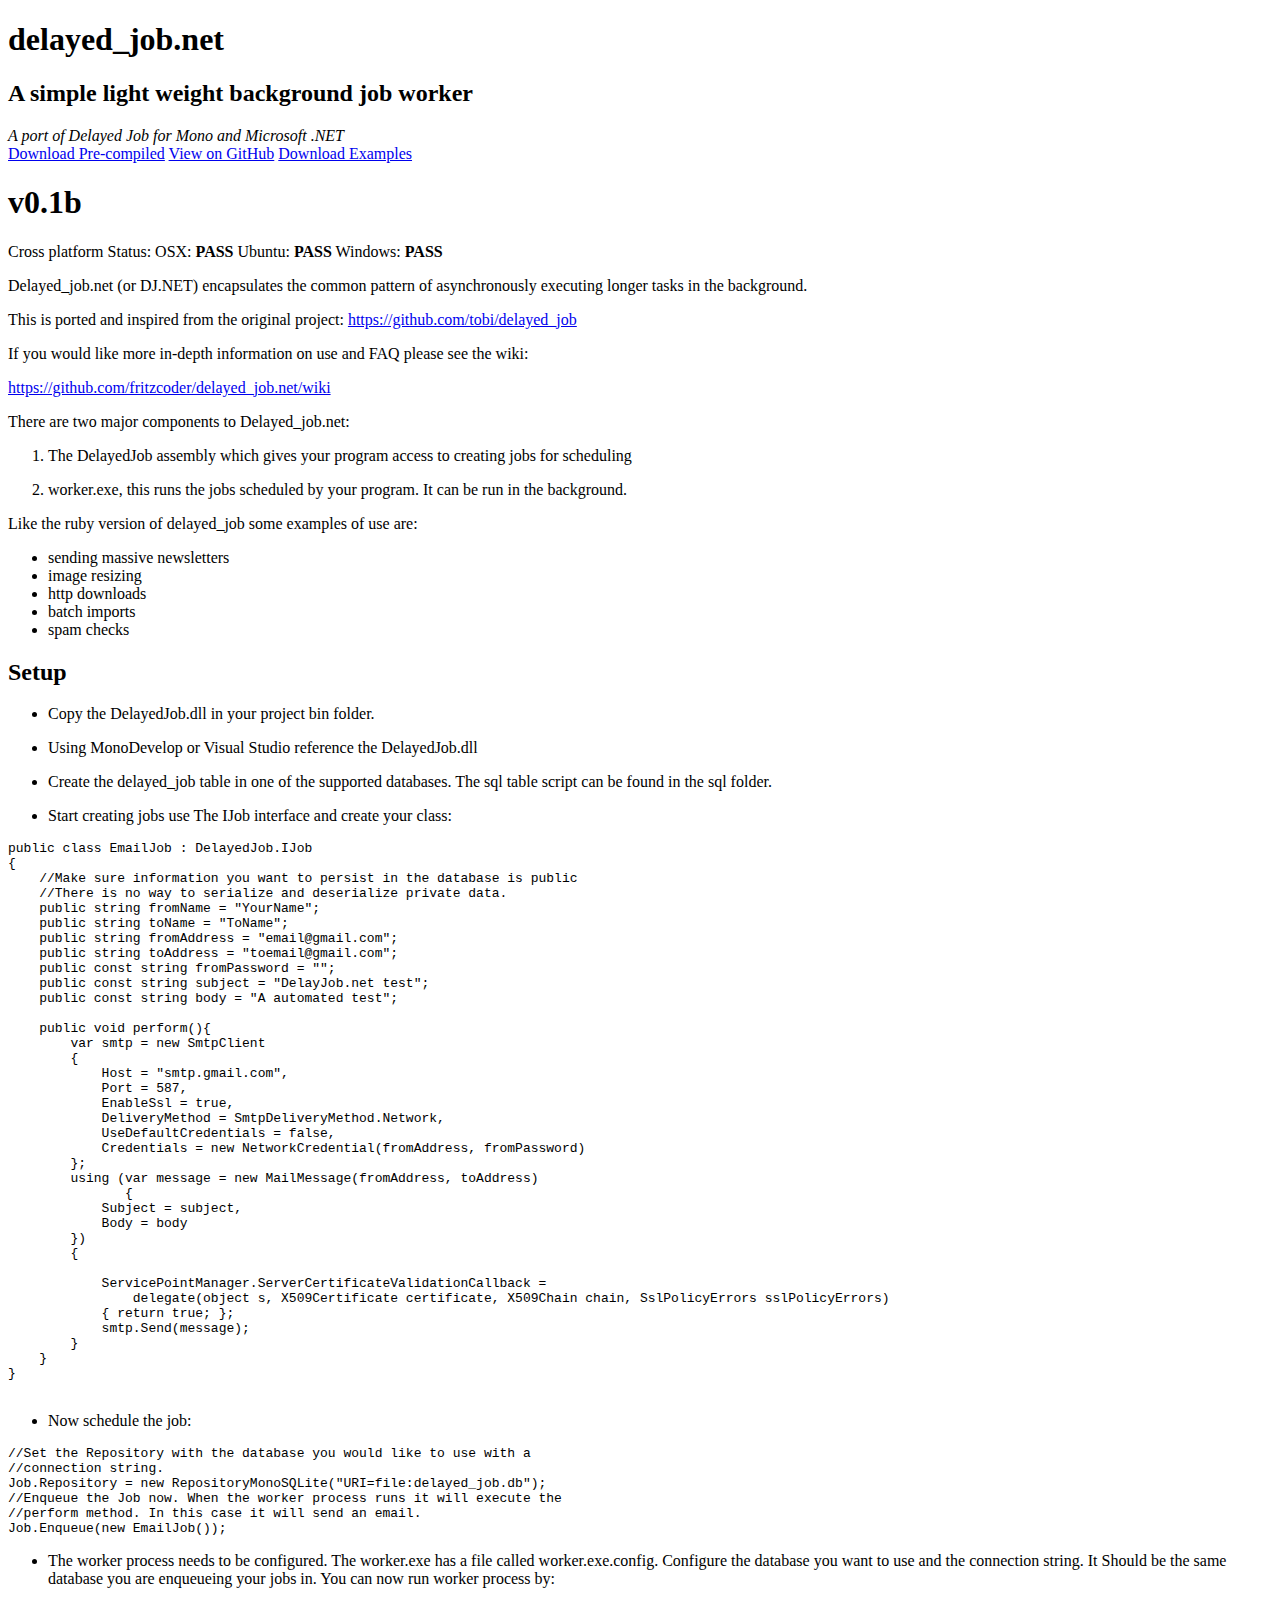
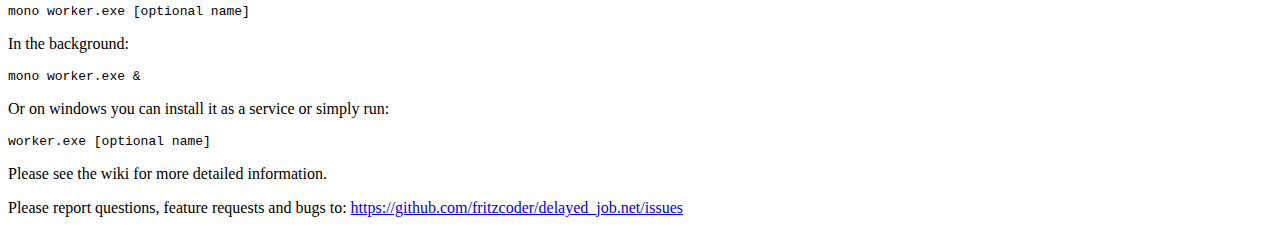
==== index.html @ 533db27e "Update index.html" ====
<!DOCTYPE html>
<html>
  <head>
    <meta charset='utf-8'>
    <meta http-equiv="X-UA-Compatible" content="chrome=1">

    <link rel="stylesheet" type="text/css" href="stylesheets/stylesheet.css" media="screen" />
    <link rel="stylesheet" type="text/css" href="stylesheets/pygment_trac.css" media="screen" />
    <link rel="stylesheet" type="text/css" href="stylesheets/print.css" media="print" />

    <title>delayed_job.net by fritzcoder</title>
  </head>

  <body>
    <header>
      <div class="container">
        <h1>delayed_job.net</h1>
        <h2>A simple light weight background job worker</h2>
        <i>A port of Delayed Job for Mono and Microsoft .NET</i>

        <section id="downloads">
          <a href="https://github.com/fritzcoder/delayed_job.net/releases/download/v0.1-beta/delayed_job.net.zip" class="btn">
          Download Pre-compiled</a>
          <a href="https://github.com/fritzcoder/delayed_job.net" class="btn btn-github"><span class="icon"></span>View on GitHub</a>
          <a href=" https://github.com/fritzcoder/delayed_job.net_examples/archive/v0.1.zip" class="btn">
          Download Examples</a>
        </section>
      </div>
    </header>

    <div class="container">
      <section id="main_content">
        <h1>
<a name="delayed-jobnet-v01b" class="anchor" href="#delayed-jobnet-v01b">
<span class="octicon octicon-link"></span></a>v0.1b</h1>

<p>Cross platform Status:
OSX: <strong>PASS</strong>
Ubuntu: <strong>PASS</strong>
Windows: <strong>PASS</strong> </p>

<p>Delayed_job.net (or DJ.NET) encapsulates the common pattern of asynchronously executing longer tasks in the background.</p>

<p>This is ported and inspired from the original project:
<a href="https://github.com/tobi/delayed_job">https://github.com/tobi/delayed_job</a></p>

<p>If you would like more in-depth information on use and FAQ please see the wiki: </p>

<p><a href="https://github.com/fritzcoder/delayed_job.net/wiki">https://github.com/fritzcoder/delayed_job.net/wiki</a></p>

<p>There are two major components to Delayed_job.net:</p>

<ol>
<li><p>The DelayedJob assembly which gives your program access to creating jobs for scheduling</p></li>
<li><p>worker.exe, this runs the jobs scheduled by your program. It can be run in the background.</p></li>
</ol>

<p>Like the ruby version of delayed_job some examples of use are: </p>

<ul>
<li>sending massive newsletters</li>
<li>image resizing</li>
<li>http downloads</li>
<li>batch imports </li>
<li>spam checks </li>
</ul><h2>
<a name="setup" class="anchor" href="#setup"><span class="octicon octicon-link"></span></a>Setup</h2>

<ul>
<li><p>Copy the DelayedJob.dll in your project bin folder.</p></li>
<li><p>Using MonoDevelop or Visual Studio reference the DelayedJob.dll</p></li>
<li><p>Create the delayed_job table in one of the supported databases. The sql table script can be found in the sql folder.</p></li>
<li><p>Start creating jobs use The IJob interface and create your class:</p></li>
</ul><pre><code>public class EmailJob : DelayedJob.IJob
{
    //Make sure information you want to persist in the database is public
    //There is no way to serialize and deserialize private data.
    public string fromName = "YourName";
    public string toName = "ToName";
    public string fromAddress = "email@gmail.com";
    public string toAddress = "toemail@gmail.com";
    public const string fromPassword = "";
    public const string subject = "DelayJob.net test";
    public const string body = "A automated test";

    public void perform(){
        var smtp = new SmtpClient
        {
            Host = "smtp.gmail.com",
            Port = 587,
            EnableSsl = true,
            DeliveryMethod = SmtpDeliveryMethod.Network,
            UseDefaultCredentials = false,
            Credentials = new NetworkCredential(fromAddress, fromPassword)
        };
        using (var message = new MailMessage(fromAddress, toAddress)
               {
            Subject = subject,
            Body = body
        })
        {

            ServicePointManager.ServerCertificateValidationCallback = 
                delegate(object s, X509Certificate certificate, X509Chain chain, SslPolicyErrors sslPolicyErrors) 
            { return true; };
            smtp.Send(message);
        }
    }
}

</code></pre>

<ul>
<li>Now schedule the job:</li>
</ul><pre><code>//Set the Repository with the database you would like to use with a
//connection string. 
Job.Repository = new RepositoryMonoSQLite("URI=file:delayed_job.db");
//Enqueue the Job now. When the worker process runs it will execute the 
//perform method. In this case it will send an email.
Job.Enqueue(new EmailJob());
</code></pre>

<ul>
<li>The worker process needs to be configured. The worker.exe has a file called
worker.exe.config. Configure the database you want to use and the connection string. 
It Should be the same database you are enqueueing your jobs in. You can now 
run worker process by:</li>
</ul><pre><code>mono worker.exe [optional name]
</code></pre>

<p>In the background: </p>

<pre><code>mono worker.exe &amp;
</code></pre>

<p>Or on windows you can install it as a service or simply run:</p>
<pre><code>worker.exe [optional name]
</code></pre>

<p>Please see the wiki for more detailed information. </p>

<p>Please report questions, feature requests and bugs to: 
<a href="https://github.com/fritzcoder/delayed_job.net/issues">https://github.com/fritzcoder/delayed_job.net/issues</a></p>
      </section>
    </div>
  </body>
</html>
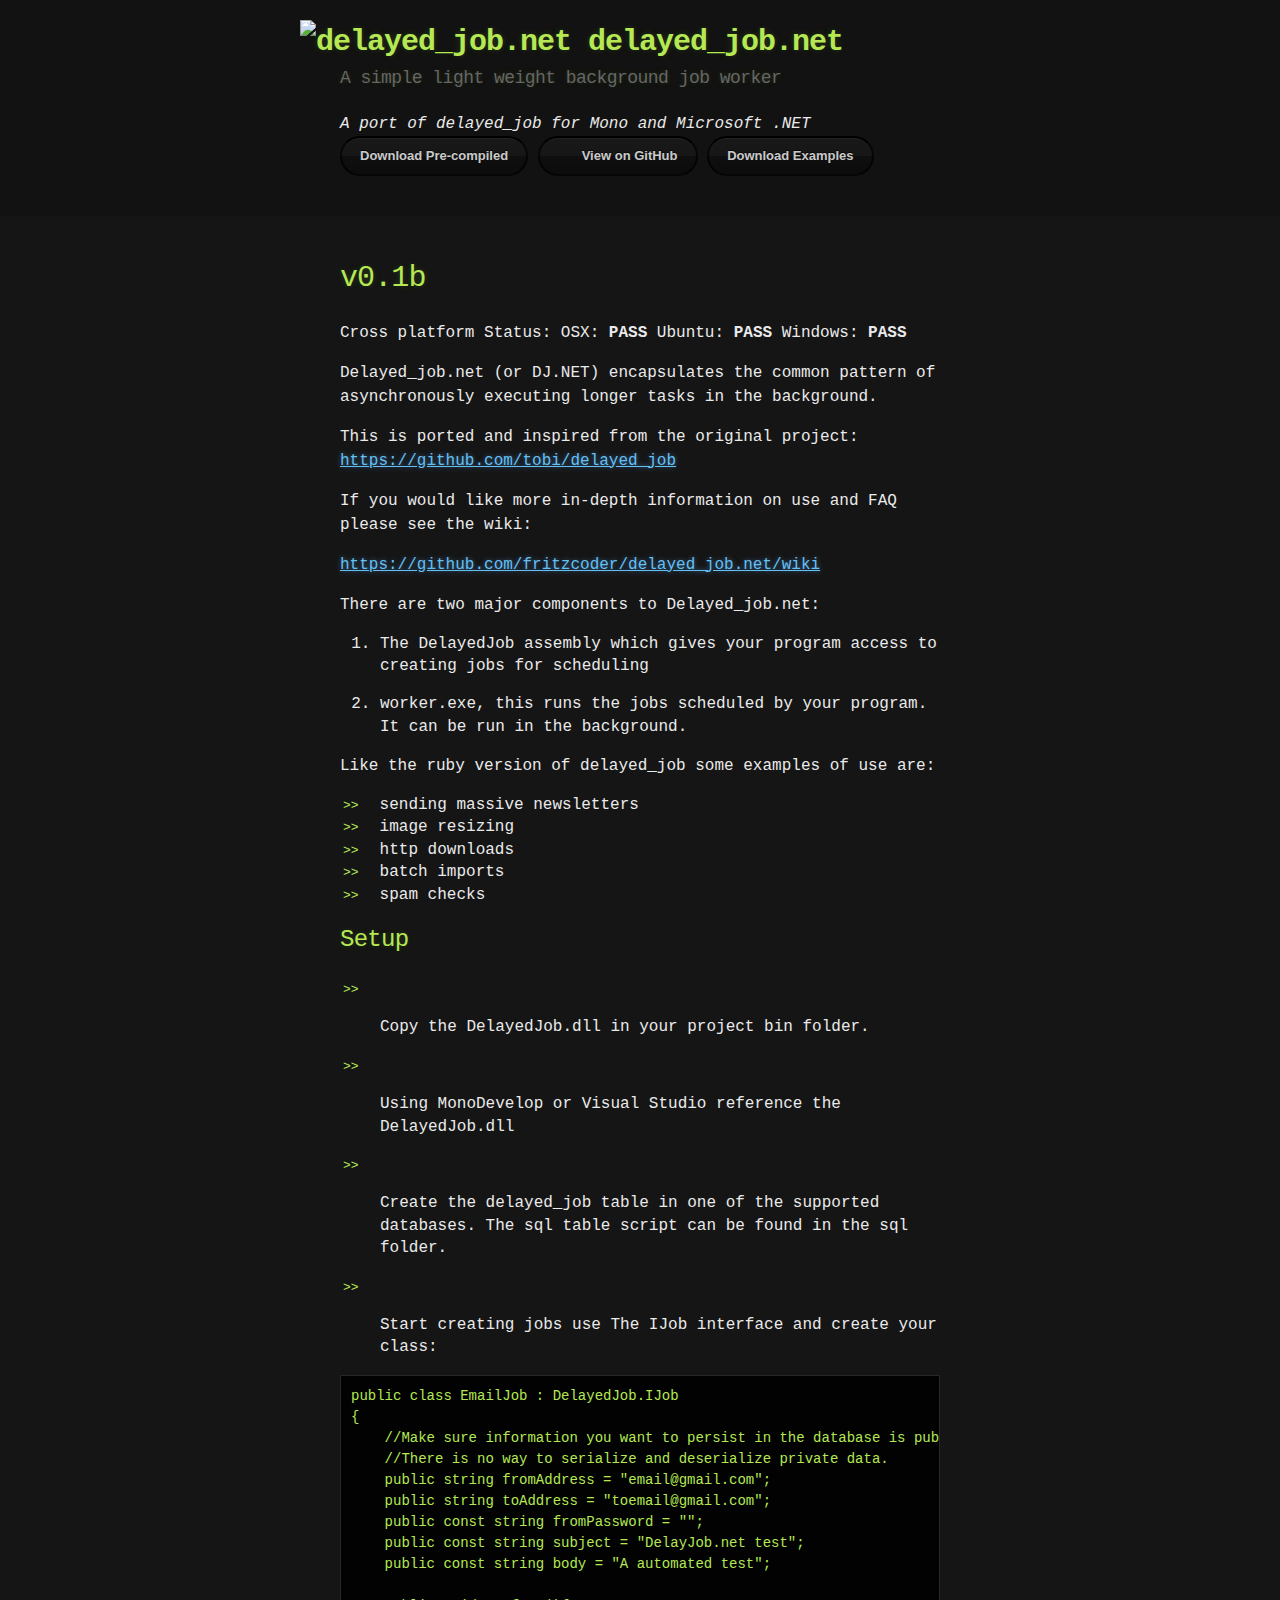
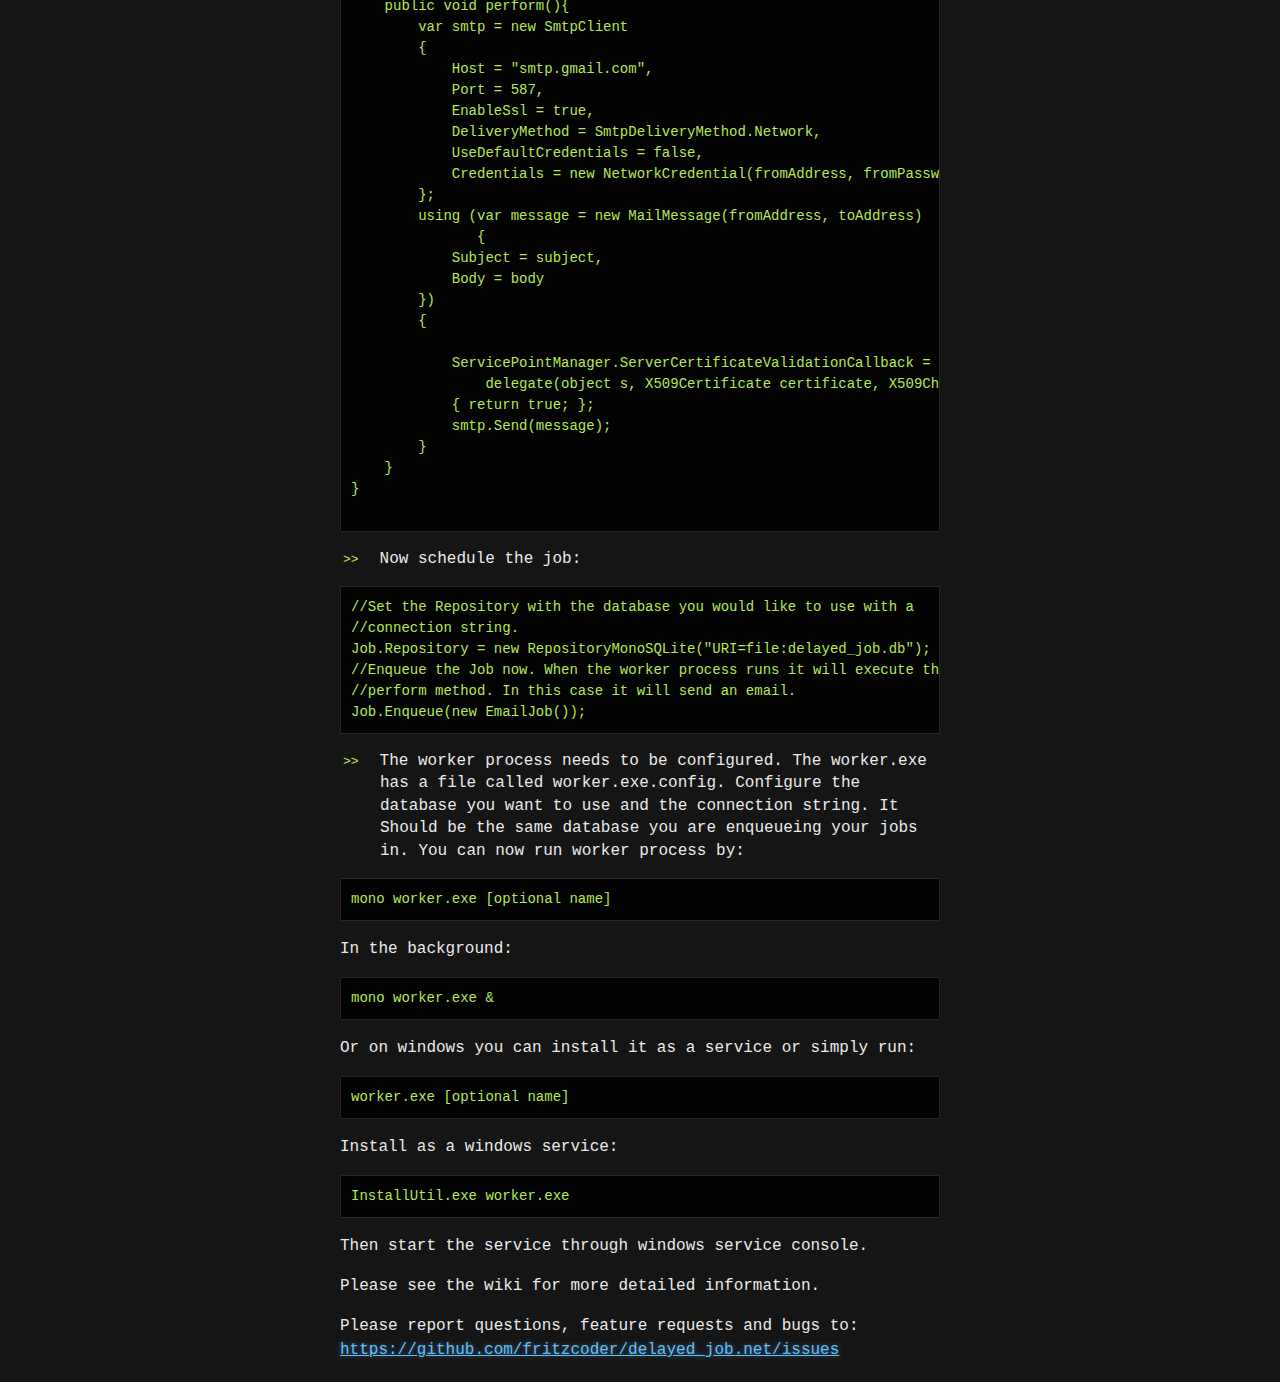
==== commit f9628b4f: "Update index.html" ====
--- a/index.html
+++ b/index.html
@@ -8,15 +8,16 @@
     <link rel="stylesheet" type="text/css" href="stylesheets/pygment_trac.css" media="screen" />
     <link rel="stylesheet" type="text/css" href="stylesheets/print.css" media="print" />
 
-    <title>delayed_job.net by fritzcoder</title>
+    <title>delayed_job.net by Fritz (Fredrick Seitz)</title>
   </head>
 
   <body>
     <header>
       <div class="container">
-        <h1>delayed_job.net</h1>
+        <h1><img src="https://f.cloud.github.com/assets/875813/788006/e75df426-eaee-11e2-98a2-a3270d43960d.png" alt="delayed_job.net"/>
+        delayed_job.net</h1>
         <h2>A simple light weight background job worker</h2>
-        <i>A port of Delayed Job for Mono and Microsoft .NET</i>
+        <i>A port of delayed_job for Mono and Microsoft .NET</i>
 
         <section id="downloads">
           <a href="https://github.com/fritzcoder/delayed_job.net/releases/download/v0.1-beta/delayed_job.net.zip" class="btn">
@@ -75,8 +76,6 @@
 {
     //Make sure information you want to persist in the database is public
     //There is no way to serialize and deserialize private data.
-    public string fromName = "YourName";
-    public string toName = "ToName";
     public string fromAddress = "email@gmail.com";
     public string toAddress = "toemail@gmail.com";
     public const string fromPassword = "";
@@ -137,6 +136,11 @@
 <pre><code>worker.exe [optional name]
 </code></pre>
 
+<p>Install as a windows service:</p>
+<pre><code>InstallUtil.exe worker.exe 
+</code></pre>
+<p>Then start the service through windows service console.</p>
+
 <p>Please see the wiki for more detailed information. </p>
 
 <p>Please report questions, feature requests and bugs to: 
--- a/stylesheets/stylesheet.css
+++ b/stylesheets/stylesheet.css
@@ -0,0 +1,246 @@
+body {
+  margin: 0;
+  padding: 0;
+  background: #151515 url("../images/bkg.png") 0 0;
+  color: #eaeaea;
+  font: 16px;
+  line-height: 1.5;
+  font-family: Monaco, "Bitstream Vera Sans Mono", "Lucida Console", Terminal, monospace;
+}
+
+/* General & 'Reset' Stuff */
+
+.container {
+  width: 90%;
+  max-width: 600px;
+  margin: 0 auto;
+}
+
+section {
+  display: block;
+  margin: 0 0 20px 0;
+}
+
+h1, h2, h3, h4, h5, h6 {
+  margin: 0 0 20px;
+}
+
+li {
+  line-height: 1.4 ;
+}
+
+/* Header, <header>
+   header   - container
+   h1       - project name
+   h2       - project description
+*/
+
+header {
+  background: rgba(0, 0, 0, 0.1);
+  width: 100%;
+  /*border-bottom: 1px dashed #b5e853;*/
+  padding: 20px 0;
+  margin: 0 0 40px 0;
+}
+
+header h1 {
+  font-size: 30px;
+  line-height: 1.5;
+  margin: 0 0 0 -40px;
+  font-weight: bold;
+  font-family: Monaco, "Bitstream Vera Sans Mono", "Lucida Console", Terminal, monospace;
+  color: #b5e853;
+  text-shadow: 0 1px 1px rgba(0, 0, 0, 0.1),
+               0 0 5px rgba(181, 232, 83, 0.1),
+               0 0 10px rgba(181, 232, 83, 0.1);
+  letter-spacing: -1px;
+  -webkit-font-smoothing: antialiased;
+}
+
+header h1:before {
+  font-size: 24px;
+}
+
+header h2 {
+  font-size: 18px;
+  font-weight: 300;
+  color: #666;
+}
+
+#downloads .btn {
+  display: inline-block;
+  text-align: center;
+  margin: 0;
+}
+
+/* Main Content
+*/
+
+#main_content {
+  width: 100%;
+  -webkit-font-smoothing: antialiased;
+}
+section img {
+  max-width: 100%
+}
+
+h1, h2, h3, h4, h5, h6 {
+  font-weight: normal;
+  font-family: Monaco, "Bitstream Vera Sans Mono", "Lucida Console", Terminal, monospace;
+  color: #b5e853;
+  letter-spacing: -0.03em;
+  text-shadow: 0 1px 1px rgba(0, 0, 0, 0.1),
+               0 0 5px rgba(181, 232, 83, 0.1),
+               0 0 10px rgba(181, 232, 83, 0.1);
+}
+
+#main_content h1 {
+  font-size: 30px;
+}
+
+#main_content h2 {
+  font-size: 24px;
+}
+
+#main_content h3 {
+  font-size: 18px;
+}
+
+#main_content h4 {
+  font-size: 14px;
+}
+
+#main_content h5 {
+  font-size: 12px;
+  text-transform: uppercase;
+  margin: 0 0 5px 0;
+}
+
+#main_content h6 {
+  font-size: 12px;
+  text-transform: uppercase;
+  color: #999;
+  margin: 0 0 5px 0;
+}
+
+dt {
+  font-style: italic;
+  font-weight: bold;
+}
+
+ul li {
+  list-style: none;
+}
+
+ul li:before {
+  content: ">>";
+  font-family: Monaco, "Bitstream Vera Sans Mono", "Lucida Console", Terminal, monospace;
+  font-size: 13px;
+  color: #b5e853;
+  margin-left: -37px;
+  margin-right: 21px;
+  line-height: 16px;
+}
+
+blockquote {
+  color: #aaa;
+  padding-left: 10px;
+  border-left: 1px dotted #666;
+}
+
+pre {
+  background: rgba(0, 0, 0, 0.9);
+  border: 1px solid rgba(255, 255, 255, 0.15);
+  padding: 10px;
+  font-size: 14px;
+  color: #b5e853;
+  border-radius: 2px;
+  -moz-border-radius: 2px;
+  -webkit-border-radius: 2px;
+  text-wrap: normal;
+  overflow: auto;
+  overflow-y: hidden;
+}
+
+table {
+  width: 100%;
+  margin: 0 0 20px 0;
+}
+
+th {
+  text-align: left;
+  border-bottom: 1px dashed #b5e853;
+  padding: 5px 10px;
+}
+
+td {
+  padding: 5px 10px;
+}
+
+hr {
+  height: 0;
+  border: 0;
+  border-bottom: 1px dashed #b5e853;
+  color: #b5e853;
+}
+
+/* Buttons
+*/
+
+.btn {
+  display: inline-block;
+  background: -webkit-linear-gradient(top, rgba(40, 40, 40, 0.3), rgba(35, 35, 35, 0.3) 50%, rgba(10, 10, 10, 0.3) 50%, rgba(0, 0, 0, 0.3));
+  padding: 8px 18px;
+  border-radius: 50px;
+  border: 2px solid rgba(0, 0, 0, 0.7);
+  border-bottom: 2px solid rgba(0, 0, 0, 0.7);
+  border-top: 2px solid rgba(0, 0, 0, 1);
+  color: rgba(255, 255, 255, 0.8);
+  font-family: Helvetica, Arial, sans-serif;
+  font-weight: bold;
+  font-size: 13px;
+  text-decoration: none;
+  text-shadow: 0 -1px 0 rgba(0, 0, 0, 0.75);
+  box-shadow: inset 0 1px 0 rgba(255, 255, 255, 0.05);
+}
+
+.btn:hover {
+  background: -webkit-linear-gradient(top, rgba(40, 40, 40, 0.6), rgba(35, 35, 35, 0.6) 50%, rgba(10, 10, 10, 0.8) 50%, rgba(0, 0, 0, 0.8));
+}
+
+.btn .icon {
+  display: inline-block;
+  width: 16px;
+  height: 16px;
+  margin: 1px 8px 0 0;
+  float: left;
+}
+
+.btn-github .icon {
+  opacity: 0.6;
+  background: url("../images/blacktocat.png") 0 0 no-repeat;
+}
+
+/* Links
+   a, a:hover, a:visited
+*/
+
+a {
+  color: #63c0f5;
+  text-shadow: 0 0 5px rgba(104, 182, 255, 0.5);
+}
+
+/* Clearfix */
+
+.cf:before, .cf:after {
+  content:"";
+  display:table;
+}
+
+.cf:after {
+  clear:both;
+}
+
+.cf {
+  zoom:1;
+}
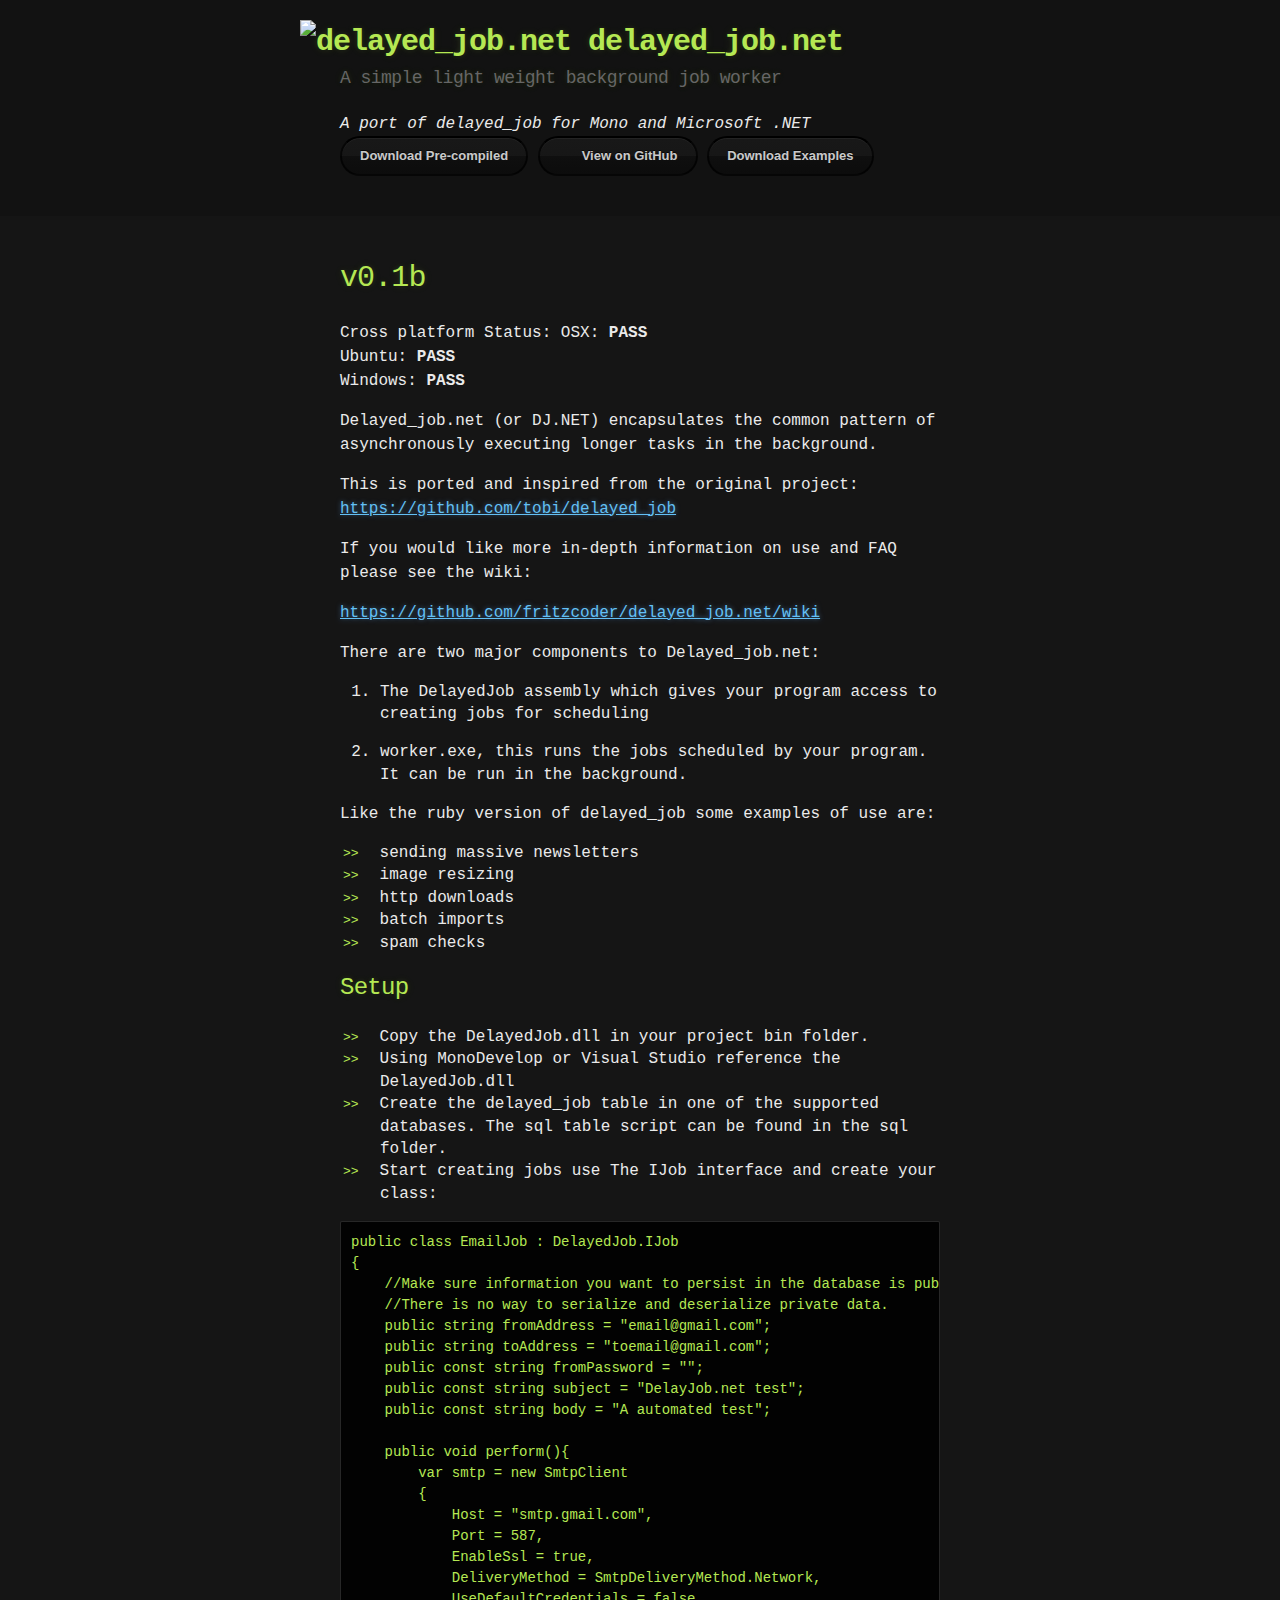
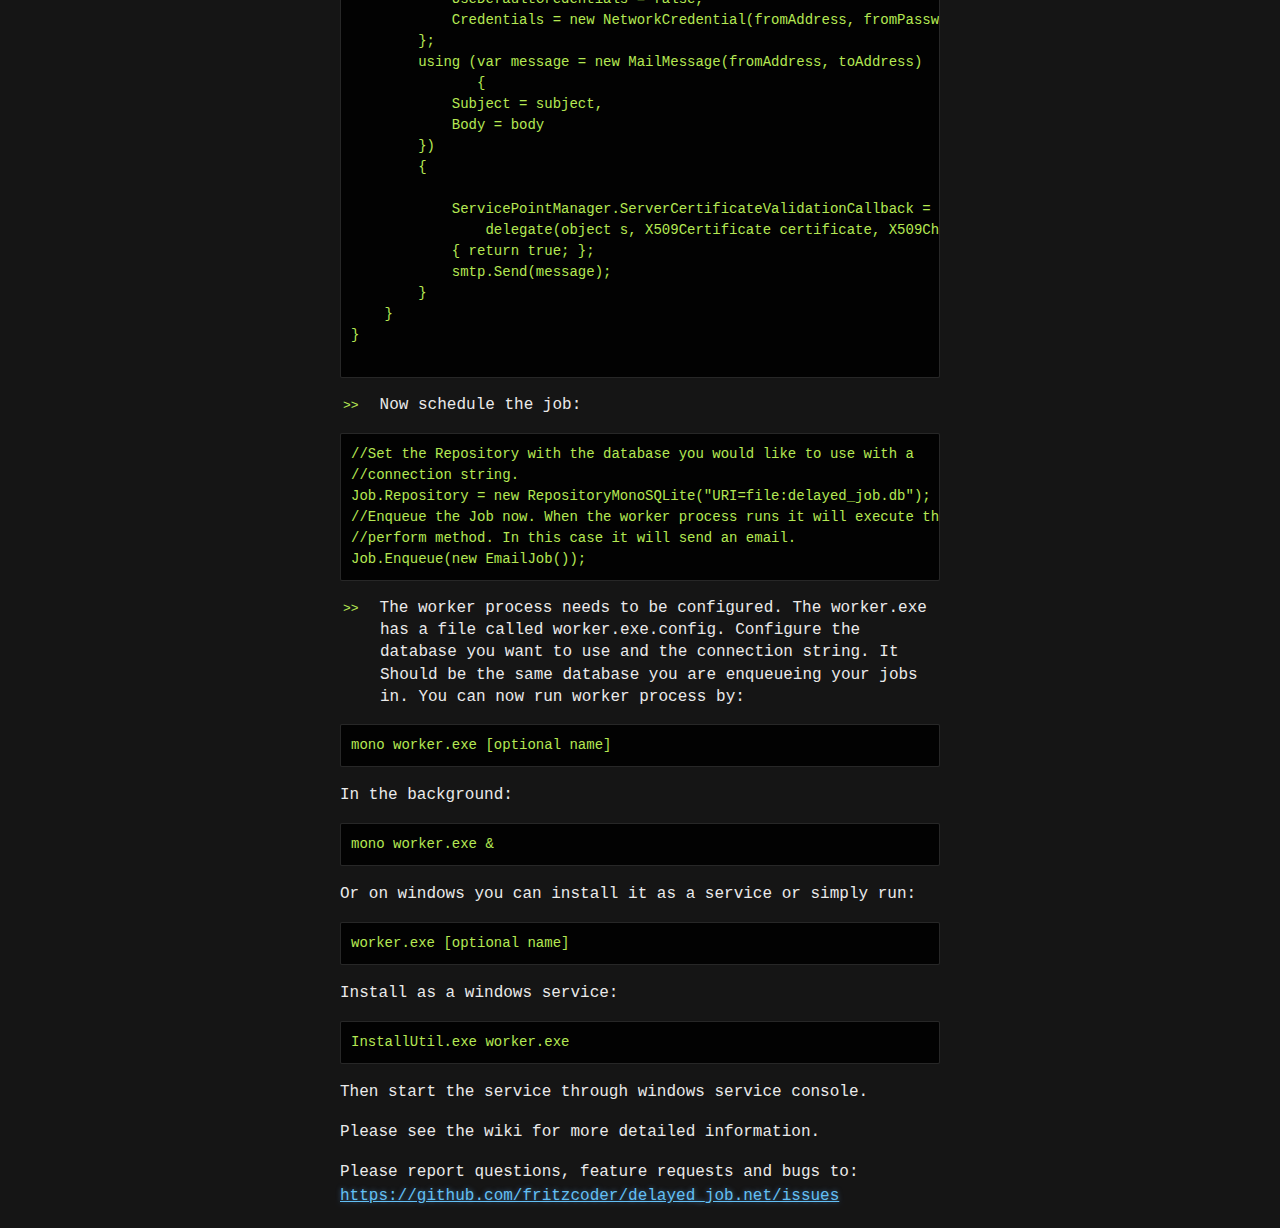
==== commit 0f876d2d: "Update index.html" ====
--- a/index.html
+++ b/index.html
@@ -36,9 +36,9 @@
 <span class="octicon octicon-link"></span></a>v0.1b</h1>
 
 <p>Cross platform Status:
-OSX: <strong>PASS</strong>
-Ubuntu: <strong>PASS</strong>
-Windows: <strong>PASS</strong> </p>
+OSX: <strong>PASS</strong><br />
+Ubuntu: <strong>PASS</strong><br />
+Windows: <strong>PASS</strong><br /> </p>
 
 <p>Delayed_job.net (or DJ.NET) encapsulates the common pattern of asynchronously executing longer tasks in the background.</p>
 
@@ -68,10 +68,11 @@
 <a name="setup" class="anchor" href="#setup"><span class="octicon octicon-link"></span></a>Setup</h2>
 
 <ul>
-<li><p>Copy the DelayedJob.dll in your project bin folder.</p></li>
-<li><p>Using MonoDevelop or Visual Studio reference the DelayedJob.dll</p></li>
-<li><p>Create the delayed_job table in one of the supported databases. The sql table script can be found in the sql folder.</p></li>
-<li><p>Start creating jobs use The IJob interface and create your class:</p></li>
+<li>Copy the DelayedJob.dll in your project bin folder.</li>
+<li>Using MonoDevelop or Visual Studio reference the DelayedJob.dll</li>
+<li>Create the delayed_job table in one of the supported databases. The sql table script can be found in the 
+sql folder.</li>
+<li>Start creating jobs use The IJob interface and create your class:</li>
 </ul><pre><code>public class EmailJob : DelayedJob.IJob
 {
     //Make sure information you want to persist in the database is public
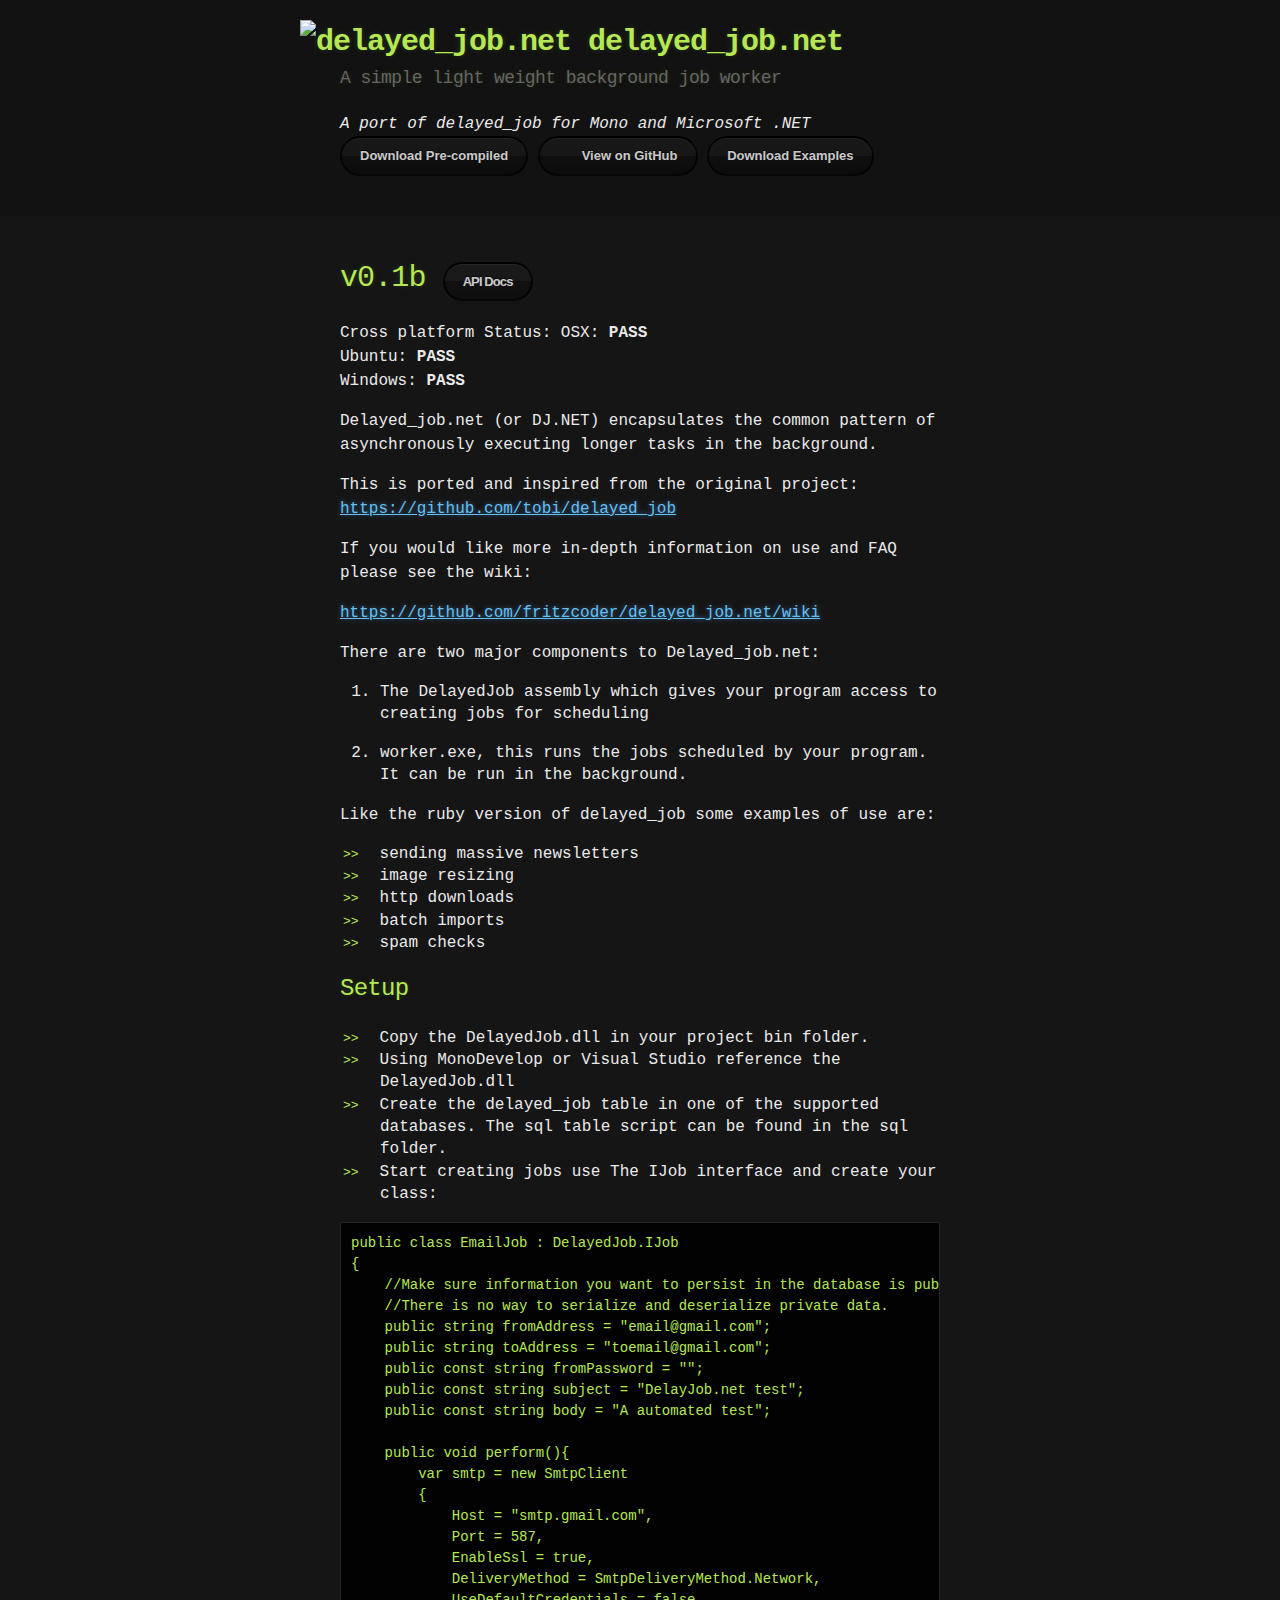
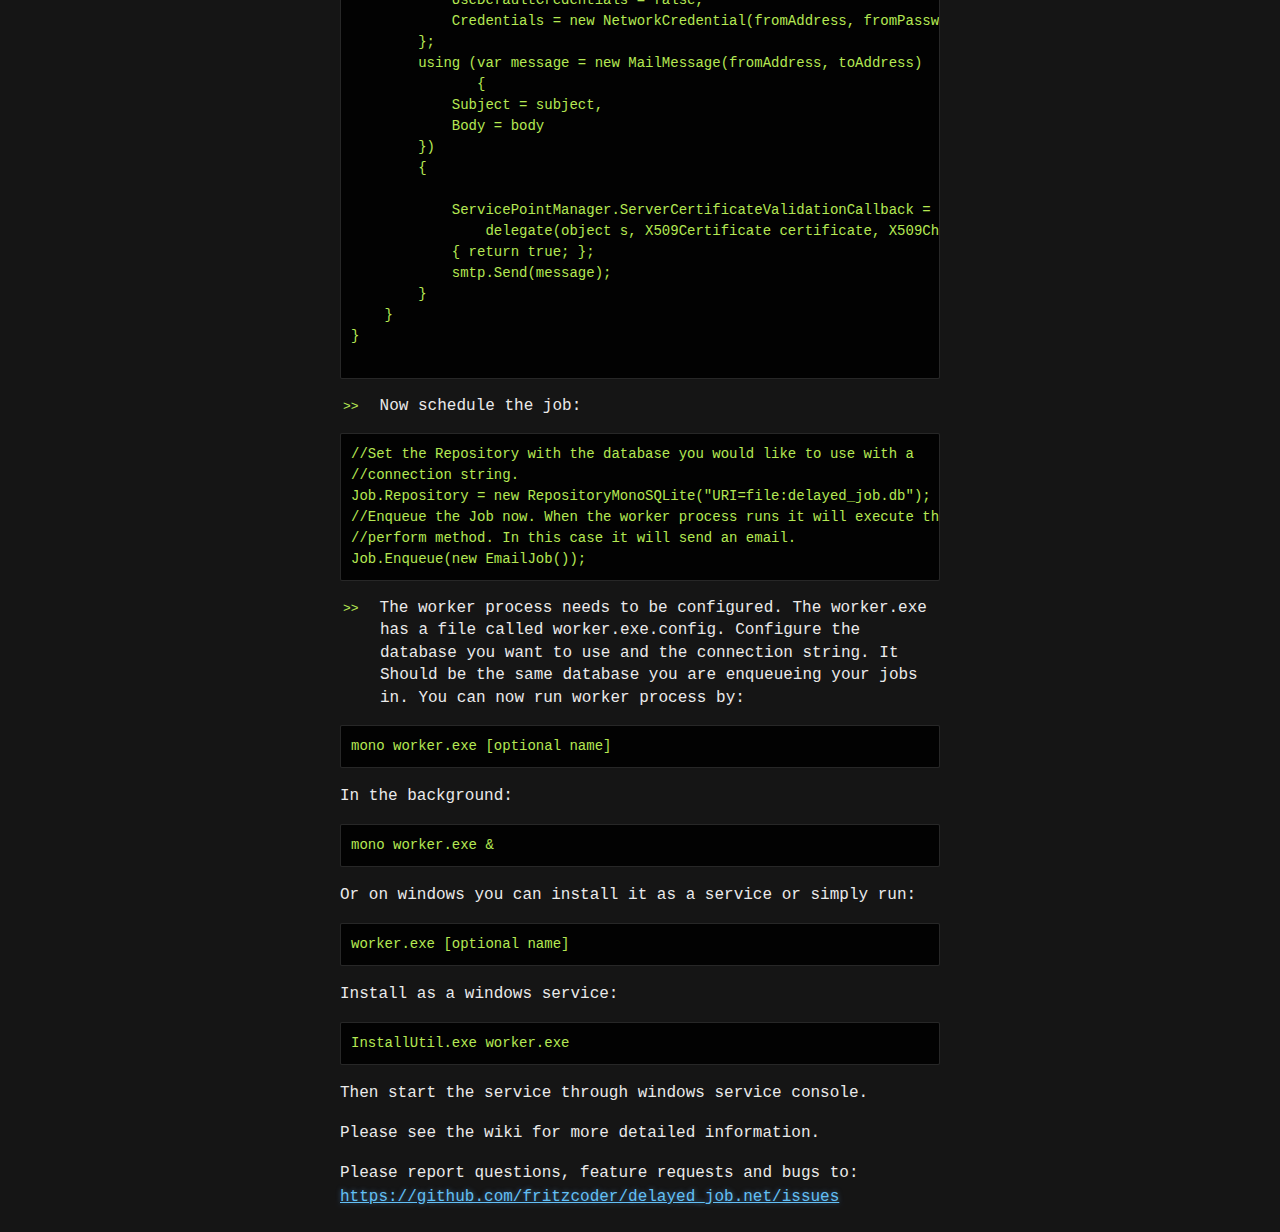
==== commit f80bf031: "update" ====
--- a/index.html
+++ b/index.html
@@ -23,7 +23,7 @@
           <a href="https://github.com/fritzcoder/delayed_job.net/releases/download/v0.1-beta/delayed_job.net.zip" class="btn">
           Download Pre-compiled</a>
           <a href="https://github.com/fritzcoder/delayed_job.net" class="btn btn-github"><span class="icon"></span>View on GitHub</a>
-          <a href=" https://github.com/fritzcoder/delayed_job.net_examples/archive/v0.1.zip" class="btn">
+          <a href="https://github.com/fritzcoder/delayed_job.net/releases/download/v0.1.9/delayed_job.net.zip" class="btn">
           Download Examples</a>
         </section>
       </div>
@@ -33,8 +33,7 @@
       <section id="main_content">
         <h1>
 <a name="delayed-jobnet-v01b" class="anchor" href="#delayed-jobnet-v01b">
-<span class="octicon octicon-link"></span></a>v0.1b</h1>
-
+<span class="octicon octicon-link"></span></a>v0.1b <a href="en/index.html" class="btn">API Docs</a></h1>
 <p>Cross platform Status:
 OSX: <strong>PASS</strong><br />
 Ubuntu: <strong>PASS</strong><br />
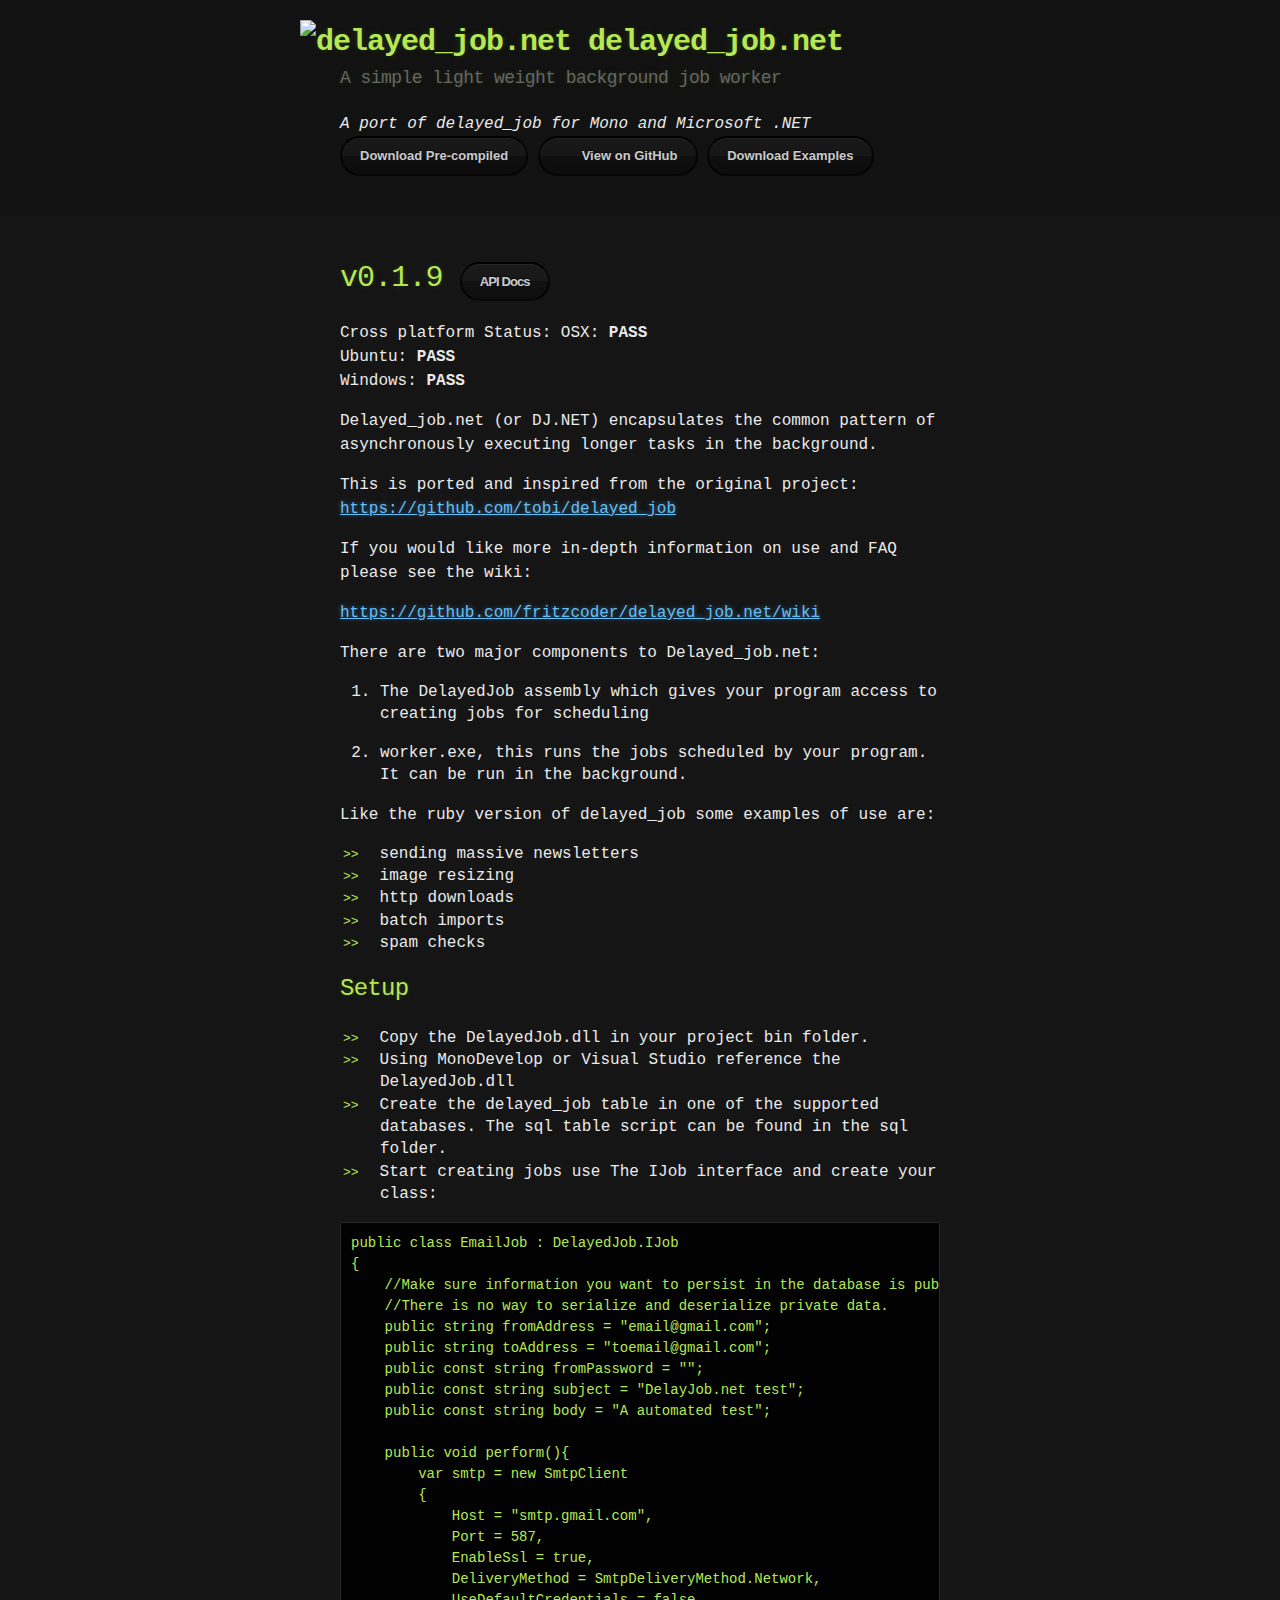
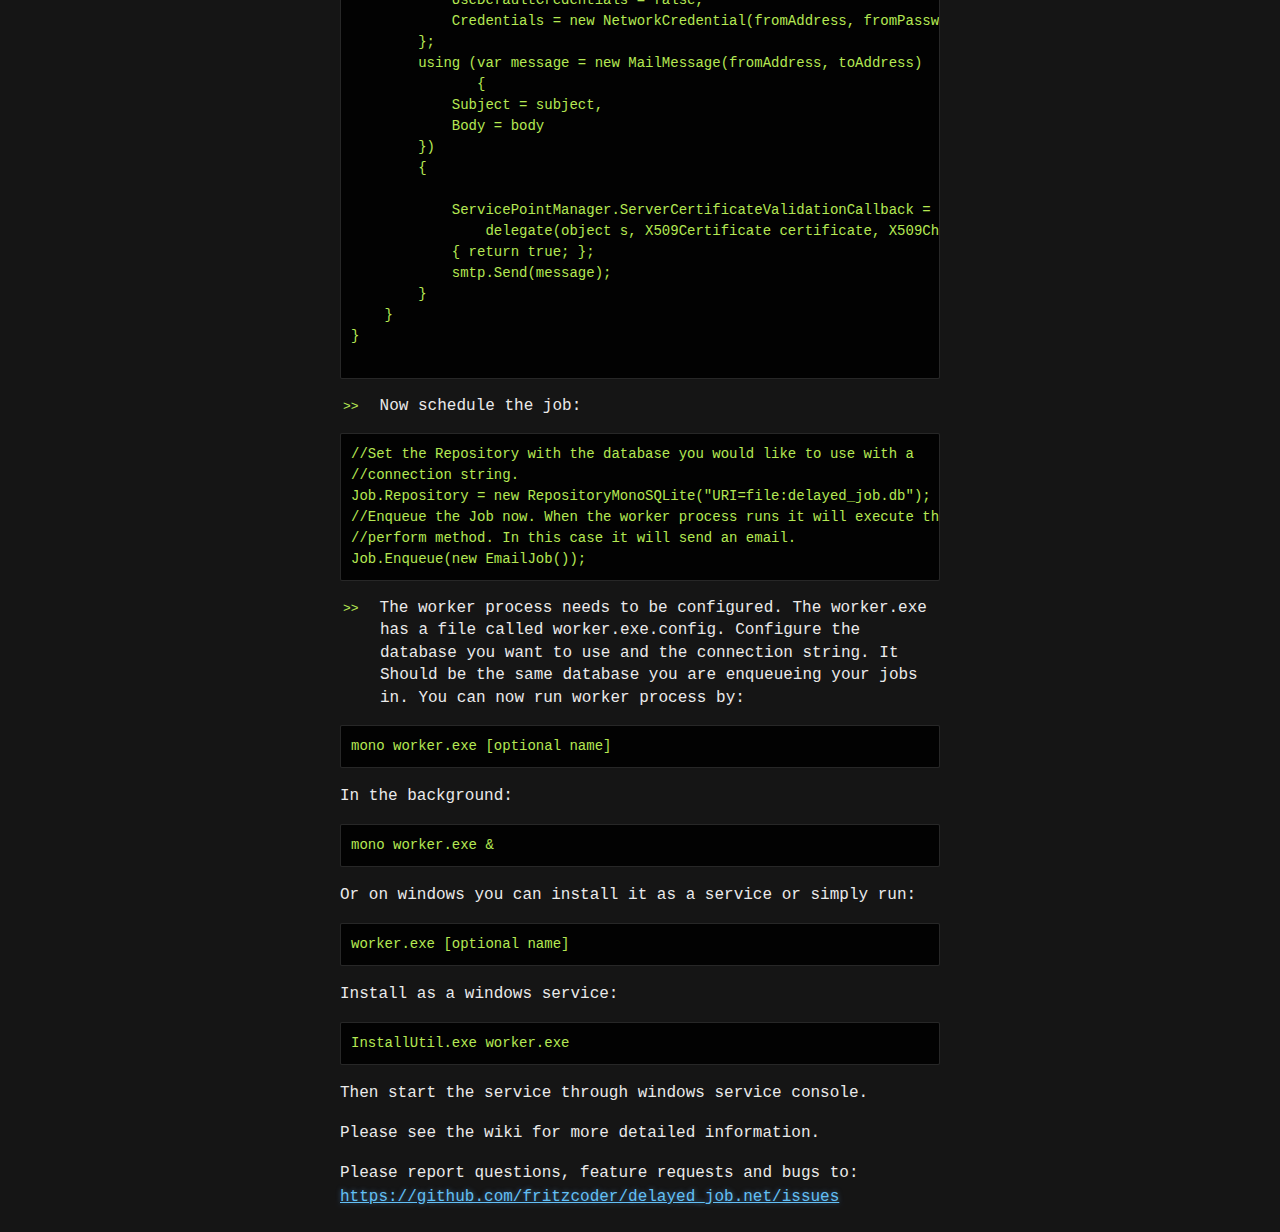
==== commit 33251e88: "update" ====
--- a/index.html
+++ b/index.html
@@ -33,7 +33,7 @@
       <section id="main_content">
         <h1>
 <a name="delayed-jobnet-v01b" class="anchor" href="#delayed-jobnet-v01b">
-<span class="octicon octicon-link"></span></a>v0.1b <a href="en/index.html" class="btn">API Docs</a></h1>
+<span class="octicon octicon-link"></span></a>v0.1.9 <a href="en/index.html" class="btn">API Docs</a></h1>
 <p>Cross platform Status:
 OSX: <strong>PASS</strong><br />
 Ubuntu: <strong>PASS</strong><br />
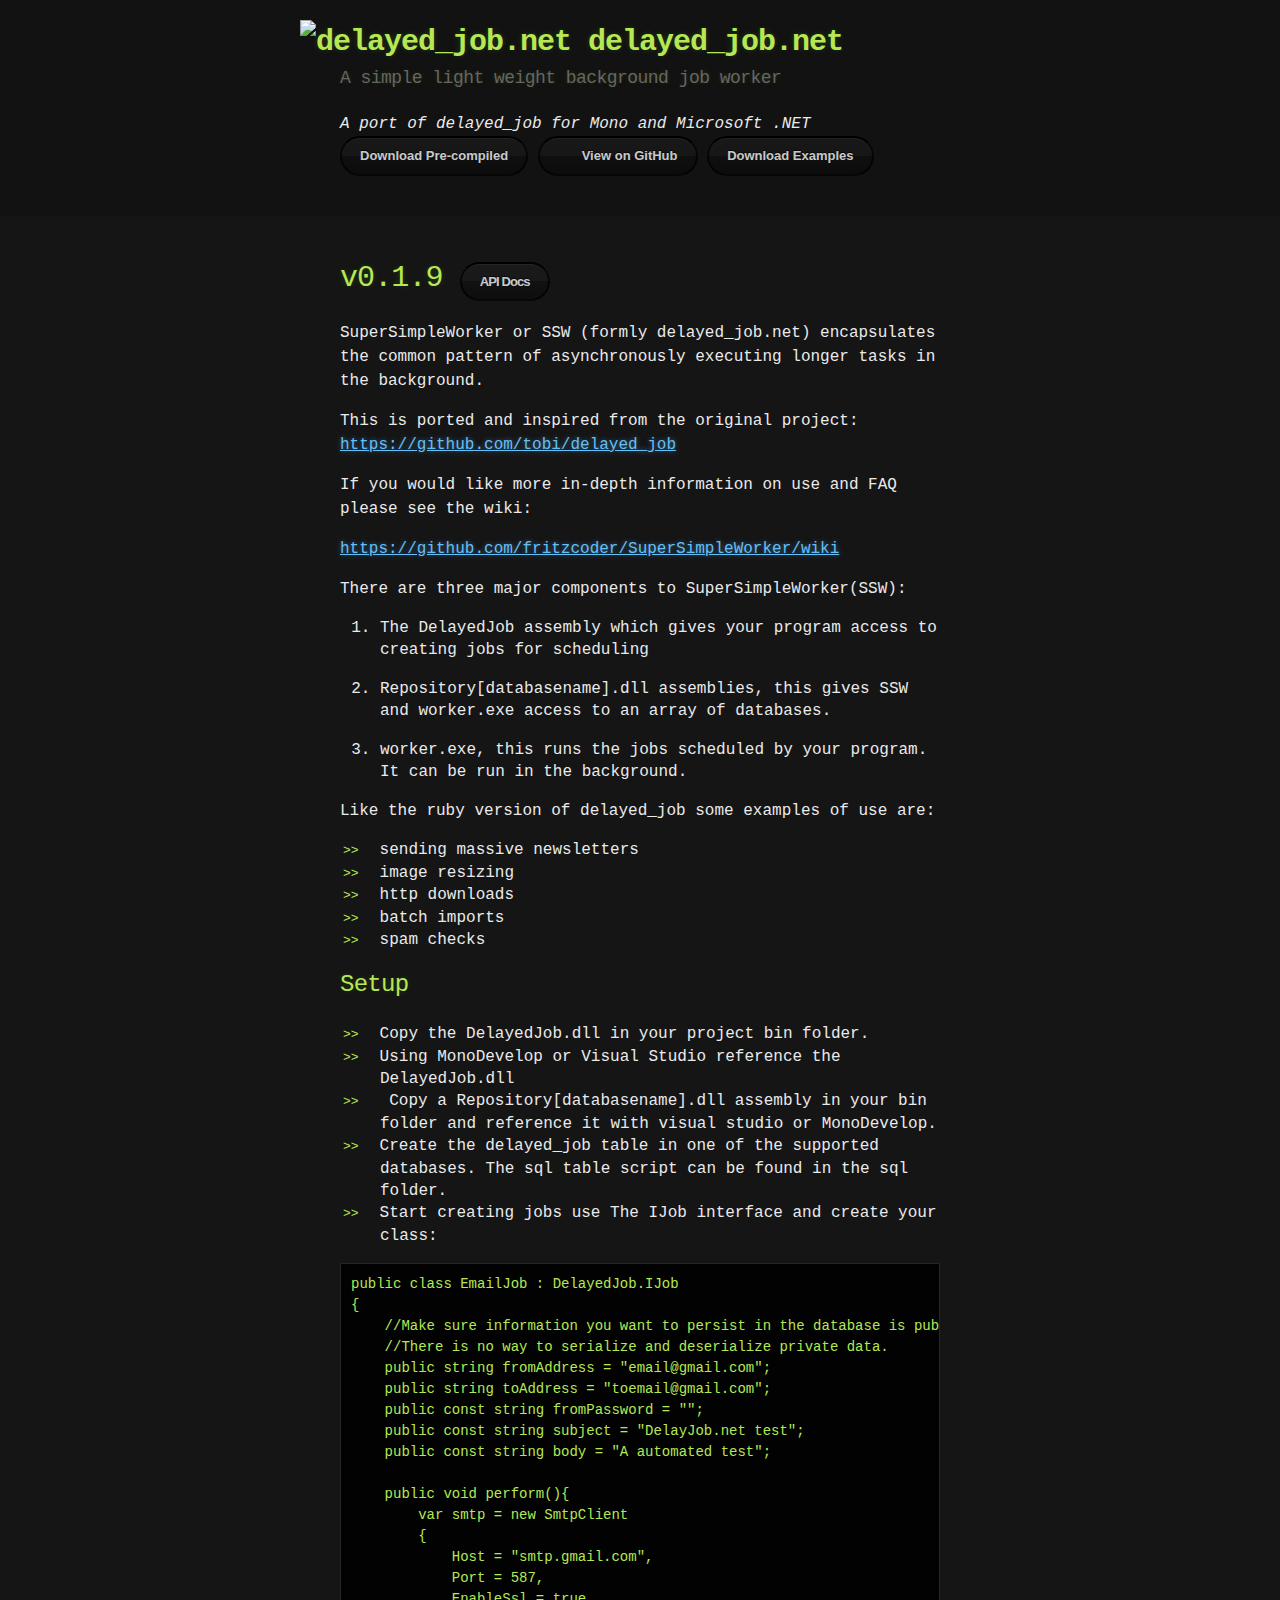
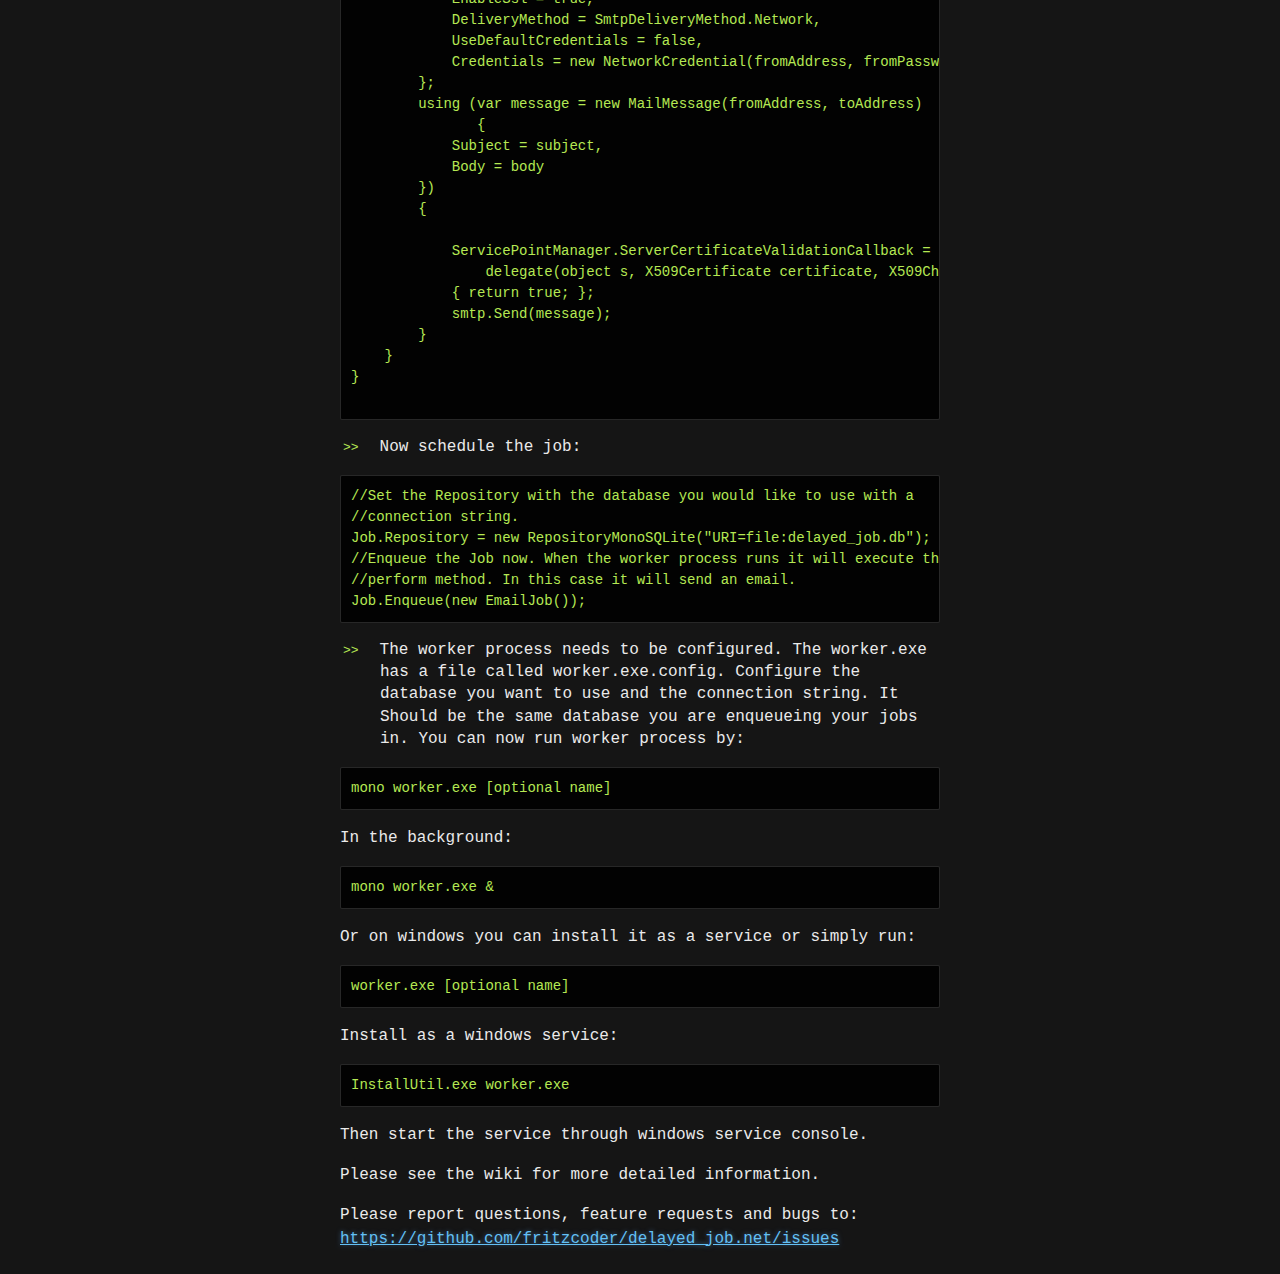
==== commit 6084b73d: "Update index.html" ====
--- a/index.html
+++ b/index.html
@@ -8,7 +8,7 @@
     <link rel="stylesheet" type="text/css" href="stylesheets/pygment_trac.css" media="screen" />
     <link rel="stylesheet" type="text/css" href="stylesheets/print.css" media="print" />
 
-    <title>delayed_job.net by Fritz (Fredrick Seitz)</title>
+    <title>Super Simple Worker (delayed_job.net) by Fritz (Fredrick Seitz)</title>
   </head>
 
   <body>
@@ -20,10 +20,10 @@
         <i>A port of delayed_job for Mono and Microsoft .NET</i>
 
         <section id="downloads">
-          <a href="https://github.com/fritzcoder/delayed_job.net/releases/download/v0.1-beta/delayed_job.net.zip" class="btn">
+          <a href="https://github.com/fritzcoder/SuperSimpleWorker/releases/download/v0.1.9/delayed_job.net.zip" class="btn">
           Download Pre-compiled</a>
-          <a href="https://github.com/fritzcoder/delayed_job.net" class="btn btn-github"><span class="icon"></span>View on GitHub</a>
-          <a href="https://github.com/fritzcoder/delayed_job.net/releases/download/v0.1.9/delayed_job.net.zip" class="btn">
+          <a href="https://github.com/fritzcoder/SuperSimpleWorker" class="btn btn-github"><span class="icon"></span>View on GitHub</a>
+          <a href="https://github.com/fritzcoder/delayed_job.net_examples/archive/master.zip" class="btn">
           Download Examples</a>
         </section>
       </div>
@@ -34,24 +34,26 @@
         <h1>
 <a name="delayed-jobnet-v01b" class="anchor" href="#delayed-jobnet-v01b">
 <span class="octicon octicon-link"></span></a>v0.1.9 <a href="en/index.html" class="btn">API Docs</a></h1>
-<p>Cross platform Status:
-OSX: <strong>PASS</strong><br />
-Ubuntu: <strong>PASS</strong><br />
-Windows: <strong>PASS</strong><br /> </p>
 
-<p>Delayed_job.net (or DJ.NET) encapsulates the common pattern of asynchronously executing longer tasks in the background.</p>
+
+<p>SuperSimpleWorker or SSW (formly delayed_job.net) encapsulates the common pattern of asynchronously executing longer tasks in the background.</p>
 
 <p>This is ported and inspired from the original project:
 <a href="https://github.com/tobi/delayed_job">https://github.com/tobi/delayed_job</a></p>
 
 <p>If you would like more in-depth information on use and FAQ please see the wiki: </p>
 
-<p><a href="https://github.com/fritzcoder/delayed_job.net/wiki">https://github.com/fritzcoder/delayed_job.net/wiki</a></p>
+<p><a href="https://github.com/fritzcoder/SuperSimpleWorker/wiki">https://github.com/fritzcoder/SuperSimpleWorker/wiki</a></p>
 
-<p>There are two major components to Delayed_job.net:</p>
+<p>There are three major components to SuperSimpleWorker(SSW):</p>
 
 <ol>
 <li><p>The DelayedJob assembly which gives your program access to creating jobs for scheduling</p></li>
+<li>
+	<p>
+		Repository[databasename].dll assemblies, this gives SSW and worker.exe access to an array of databases.						
+	</p>
+</li>
 <li><p>worker.exe, this runs the jobs scheduled by your program. It can be run in the background.</p></li>
 </ol>
 
@@ -69,6 +71,9 @@
 <ul>
 <li>Copy the DelayedJob.dll in your project bin folder.</li>
 <li>Using MonoDevelop or Visual Studio reference the DelayedJob.dll</li>
+<li>
+	Copy a Repository[databasename].dll assembly in your bin folder and reference it with visual studio or MonoDevelop.
+</li>
 <li>Create the delayed_job table in one of the supported databases. The sql table script can be found in the 
 sql folder.</li>
 <li>Start creating jobs use The IJob interface and create your class:</li>
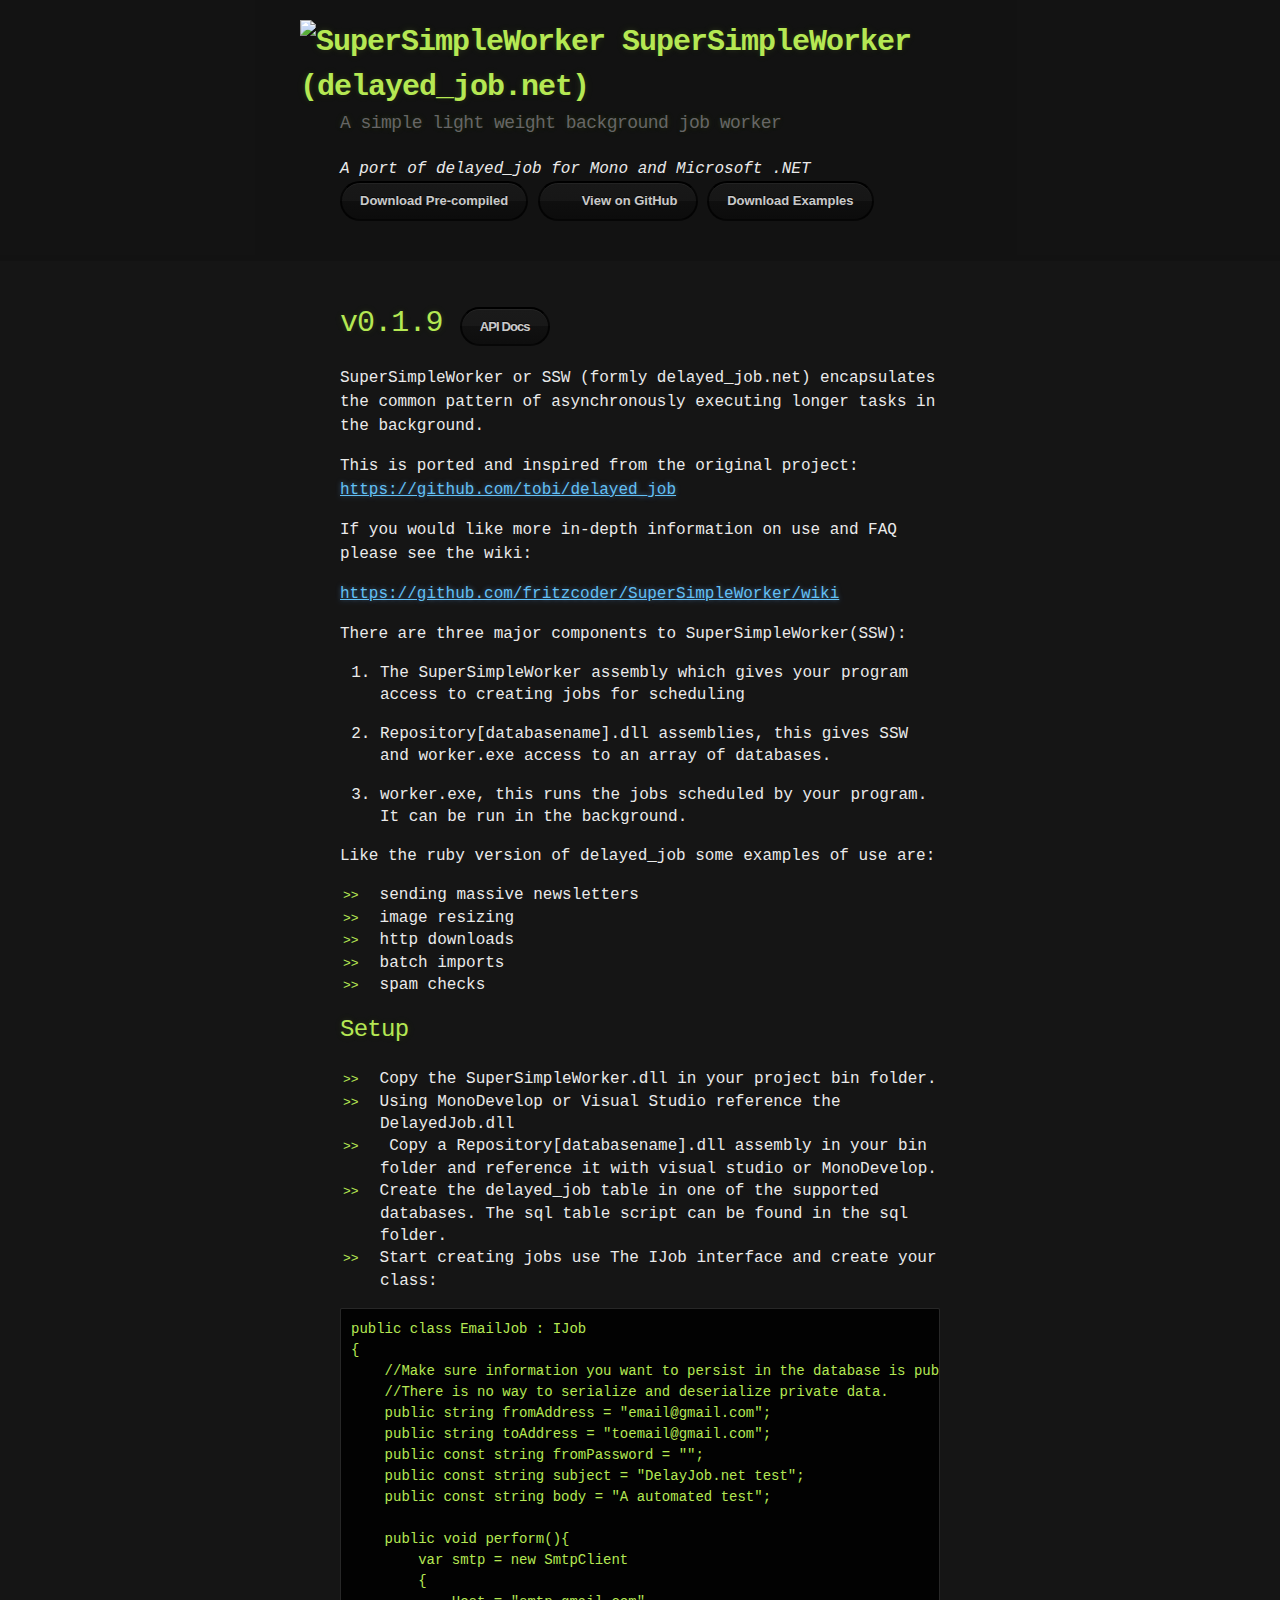
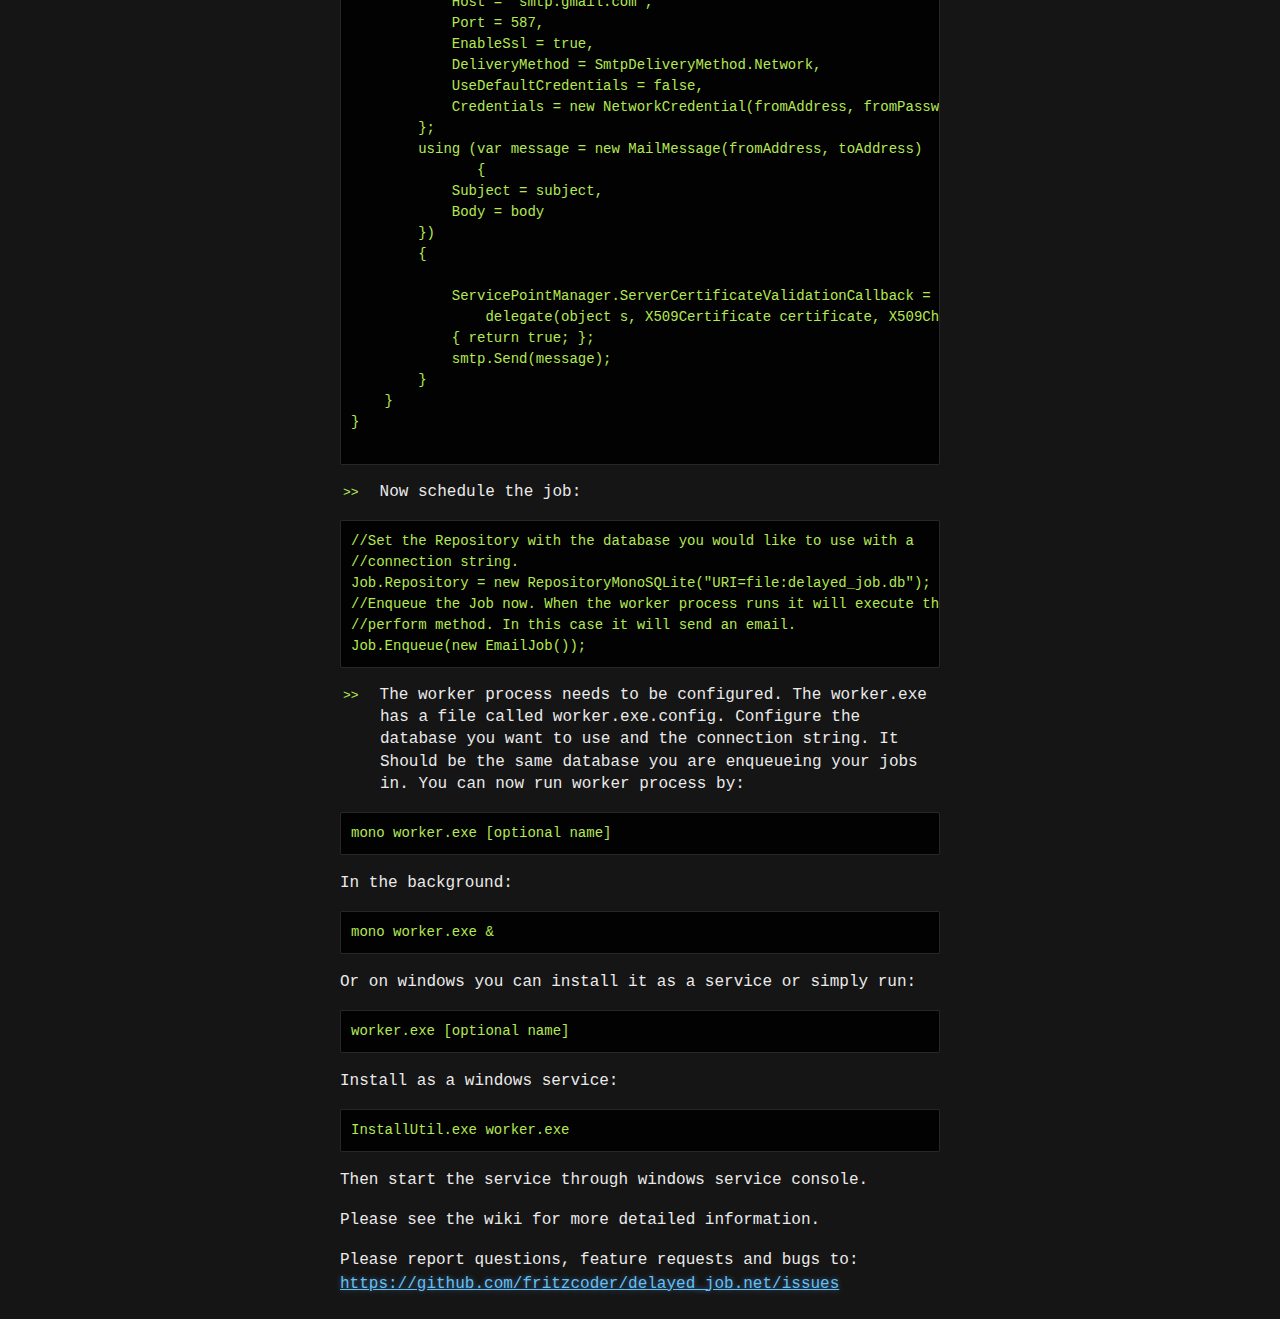
==== commit 41304a15: "Update index.html" ====
--- a/index.html
+++ b/index.html
@@ -14,8 +14,8 @@
   <body>
     <header>
       <div class="container">
-        <h1><img src="https://f.cloud.github.com/assets/875813/788006/e75df426-eaee-11e2-98a2-a3270d43960d.png" alt="delayed_job.net"/>
-        delayed_job.net</h1>
+        <h1><img src="https://f.cloud.github.com/assets/875813/788006/e75df426-eaee-11e2-98a2-a3270d43960d.png" alt="SuperSimpleWorker"/>
+        SuperSimpleWorker (delayed_job.net)</h1>
         <h2>A simple light weight background job worker</h2>
         <i>A port of delayed_job for Mono and Microsoft .NET</i>
 
@@ -48,7 +48,7 @@
 <p>There are three major components to SuperSimpleWorker(SSW):</p>
 
 <ol>
-<li><p>The DelayedJob assembly which gives your program access to creating jobs for scheduling</p></li>
+<li><p>The SuperSimpleWorker assembly which gives your program access to creating jobs for scheduling</p></li>
 <li>
 	<p>
 		Repository[databasename].dll assemblies, this gives SSW and worker.exe access to an array of databases.						
@@ -69,7 +69,7 @@
 <a name="setup" class="anchor" href="#setup"><span class="octicon octicon-link"></span></a>Setup</h2>
 
 <ul>
-<li>Copy the DelayedJob.dll in your project bin folder.</li>
+<li>Copy the SuperSimpleWorker.dll in your project bin folder.</li>
 <li>Using MonoDevelop or Visual Studio reference the DelayedJob.dll</li>
 <li>
 	Copy a Repository[databasename].dll assembly in your bin folder and reference it with visual studio or MonoDevelop.
@@ -77,7 +77,7 @@
 <li>Create the delayed_job table in one of the supported databases. The sql table script can be found in the 
 sql folder.</li>
 <li>Start creating jobs use The IJob interface and create your class:</li>
-</ul><pre><code>public class EmailJob : DelayedJob.IJob
+</ul><pre><code>public class EmailJob : IJob
 {
     //Make sure information you want to persist in the database is public
     //There is no way to serialize and deserialize private data.
@@ -149,7 +149,7 @@
 <p>Please see the wiki for more detailed information. </p>
 
 <p>Please report questions, feature requests and bugs to: 
-<a href="https://github.com/fritzcoder/delayed_job.net/issues">https://github.com/fritzcoder/delayed_job.net/issues</a></p>
+<a href="https://github.com/fritzcoder/SuperSimpleWorker/issues">https://github.com/fritzcoder/delayed_job.net/issues</a></p>
       </section>
     </div>
   </body>
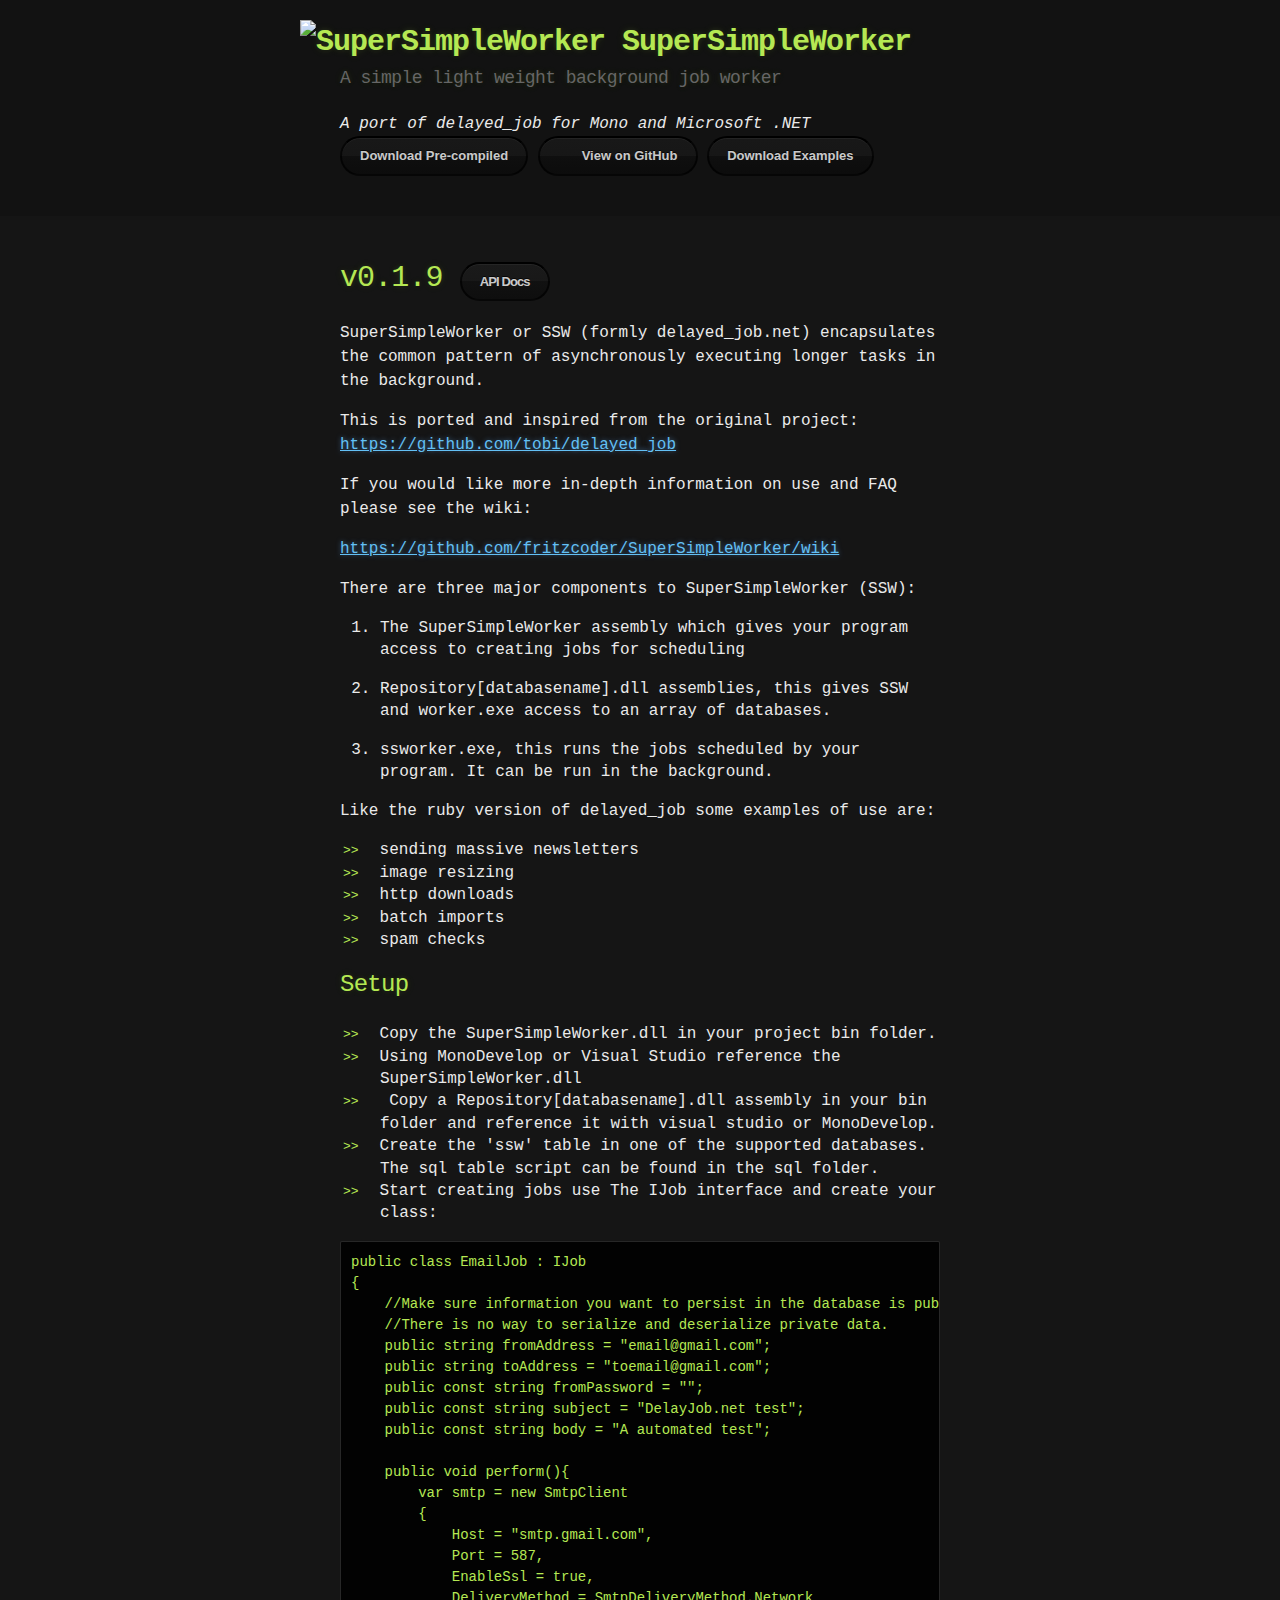
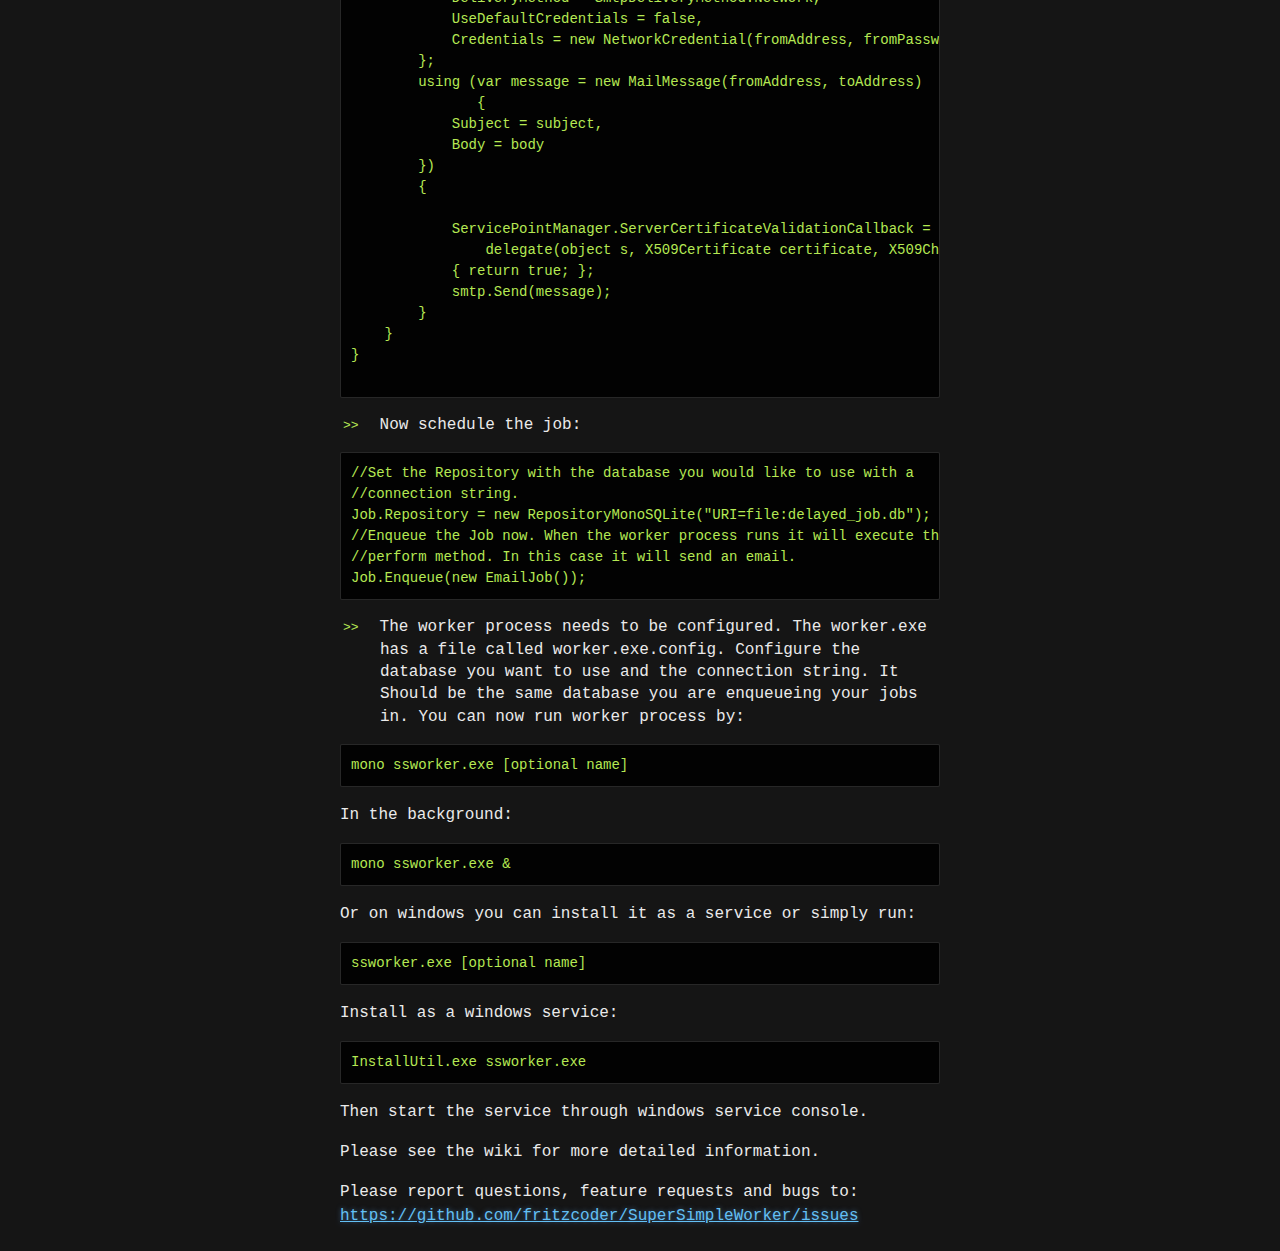
==== commit fdc491f5: "Update index.html" ====
--- a/index.html
+++ b/index.html
@@ -15,12 +15,12 @@
     <header>
       <div class="container">
         <h1><img src="https://f.cloud.github.com/assets/875813/788006/e75df426-eaee-11e2-98a2-a3270d43960d.png" alt="SuperSimpleWorker"/>
-        SuperSimpleWorker (delayed_job.net)</h1>
+        SuperSimpleWorker</h1>
         <h2>A simple light weight background job worker</h2>
         <i>A port of delayed_job for Mono and Microsoft .NET</i>
 
         <section id="downloads">
-          <a href="https://github.com/fritzcoder/SuperSimpleWorker/releases/download/v0.1.9/delayed_job.net.zip" class="btn">
+          <a href="https://github.com/fritzcoder/SuperSimpleWorker/releases/download/v0.1.9/ssw0.1.9.zip" class="btn">
           Download Pre-compiled</a>
           <a href="https://github.com/fritzcoder/SuperSimpleWorker" class="btn btn-github"><span class="icon"></span>View on GitHub</a>
           <a href="https://github.com/fritzcoder/delayed_job.net_examples/archive/master.zip" class="btn">
@@ -45,7 +45,7 @@
 
 <p><a href="https://github.com/fritzcoder/SuperSimpleWorker/wiki">https://github.com/fritzcoder/SuperSimpleWorker/wiki</a></p>
 
-<p>There are three major components to SuperSimpleWorker(SSW):</p>
+<p>There are three major components to SuperSimpleWorker (SSW):</p>
 
 <ol>
 <li><p>The SuperSimpleWorker assembly which gives your program access to creating jobs for scheduling</p></li>
@@ -54,7 +54,7 @@
 		Repository[databasename].dll assemblies, this gives SSW and worker.exe access to an array of databases.						
 	</p>
 </li>
-<li><p>worker.exe, this runs the jobs scheduled by your program. It can be run in the background.</p></li>
+<li><p>ssworker.exe, this runs the jobs scheduled by your program. It can be run in the background.</p></li>
 </ol>
 
 <p>Like the ruby version of delayed_job some examples of use are: </p>
@@ -70,11 +70,11 @@
 
 <ul>
 <li>Copy the SuperSimpleWorker.dll in your project bin folder.</li>
-<li>Using MonoDevelop or Visual Studio reference the DelayedJob.dll</li>
+<li>Using MonoDevelop or Visual Studio reference the SuperSimpleWorker.dll</li>
 <li>
 	Copy a Repository[databasename].dll assembly in your bin folder and reference it with visual studio or MonoDevelop.
 </li>
-<li>Create the delayed_job table in one of the supported databases. The sql table script can be found in the 
+<li>Create the 'ssw' table in one of the supported databases. The sql table script can be found in the 
 sql folder.</li>
 <li>Start creating jobs use The IJob interface and create your class:</li>
 </ul><pre><code>public class EmailJob : IJob
@@ -129,27 +129,27 @@
 worker.exe.config. Configure the database you want to use and the connection string. 
 It Should be the same database you are enqueueing your jobs in. You can now 
 run worker process by:</li>
-</ul><pre><code>mono worker.exe [optional name]
+</ul><pre><code>mono ssworker.exe [optional name]
 </code></pre>
 
 <p>In the background: </p>
 
-<pre><code>mono worker.exe &amp;
+<pre><code>mono ssworker.exe &amp;
 </code></pre>
 
 <p>Or on windows you can install it as a service or simply run:</p>
-<pre><code>worker.exe [optional name]
+<pre><code>ssworker.exe [optional name]
 </code></pre>
 
 <p>Install as a windows service:</p>
-<pre><code>InstallUtil.exe worker.exe 
+<pre><code>InstallUtil.exe ssworker.exe 
 </code></pre>
 <p>Then start the service through windows service console.</p>
 
 <p>Please see the wiki for more detailed information. </p>
 
 <p>Please report questions, feature requests and bugs to: 
-<a href="https://github.com/fritzcoder/SuperSimpleWorker/issues">https://github.com/fritzcoder/delayed_job.net/issues</a></p>
+<a href="https://github.com/fritzcoder/SuperSimpleWorker/issues">https://github.com/fritzcoder/SuperSimpleWorker/issues</a></p>
       </section>
     </div>
   </body>
